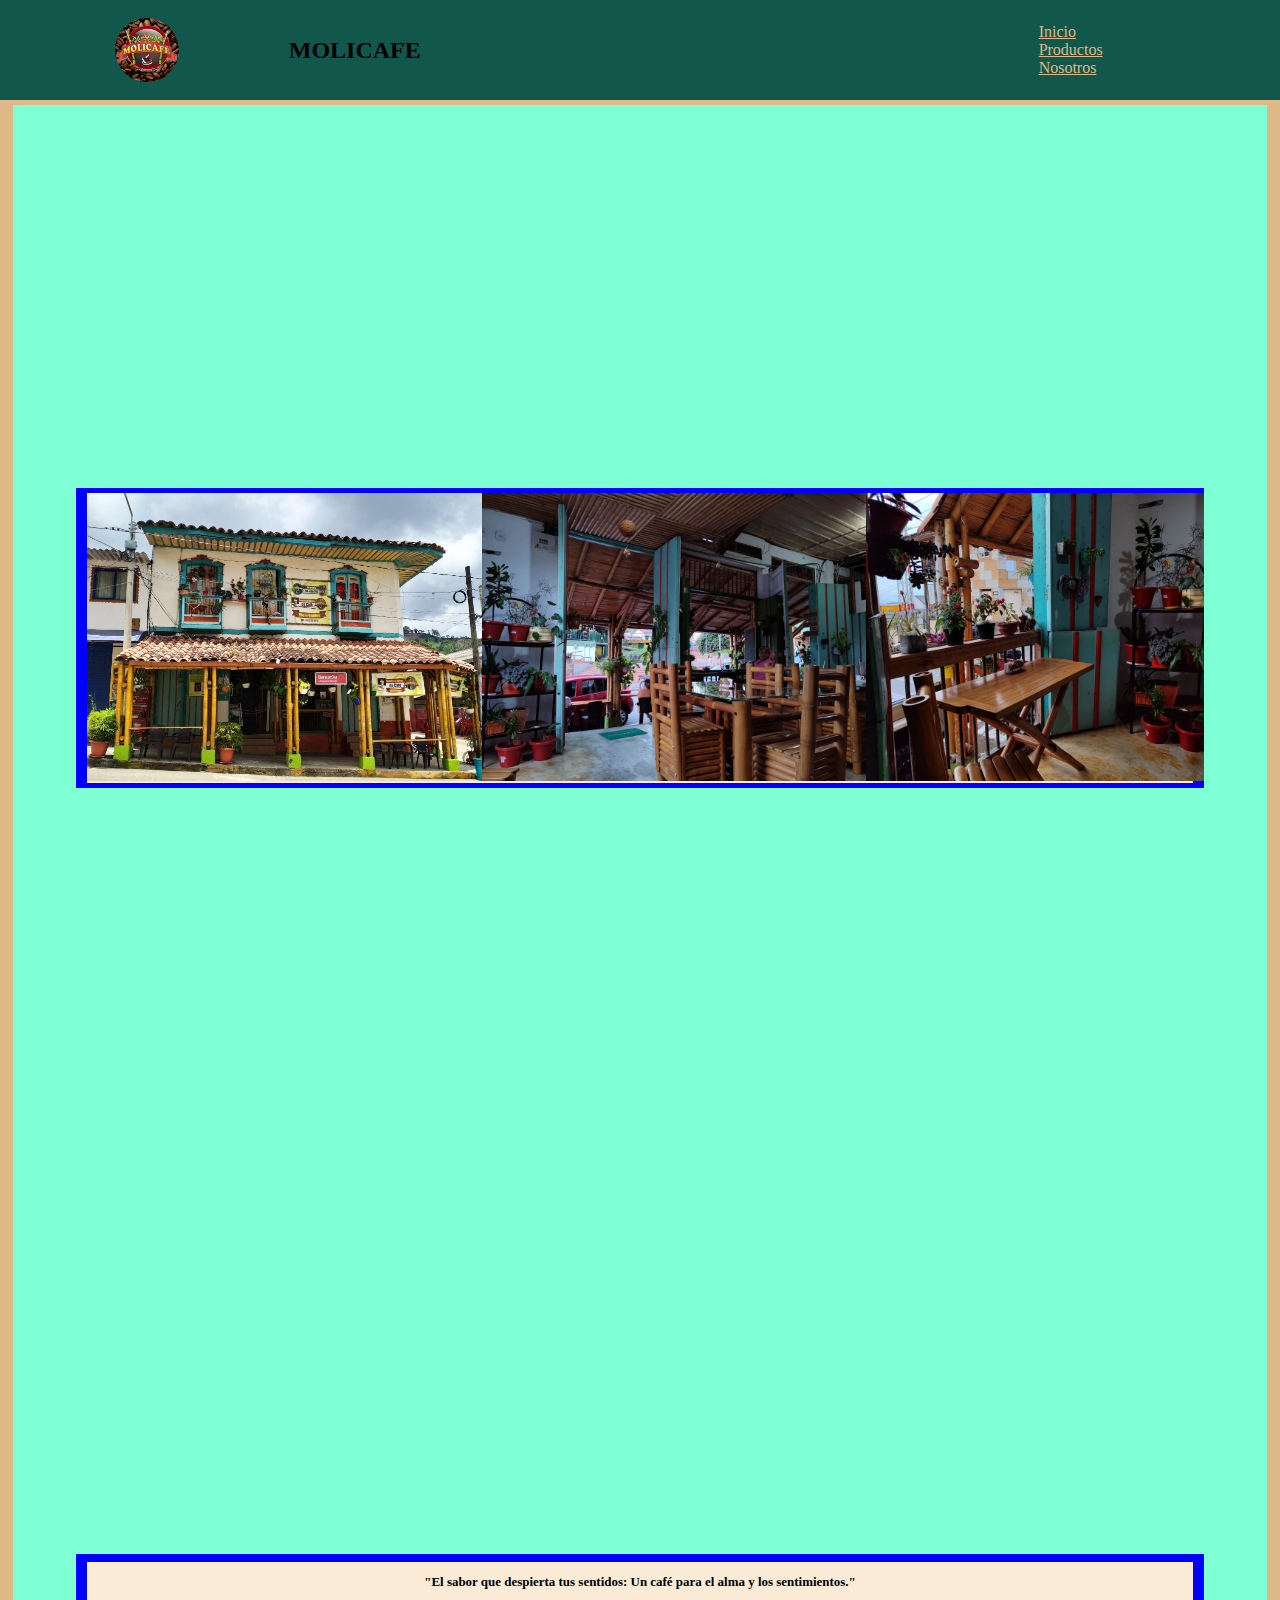
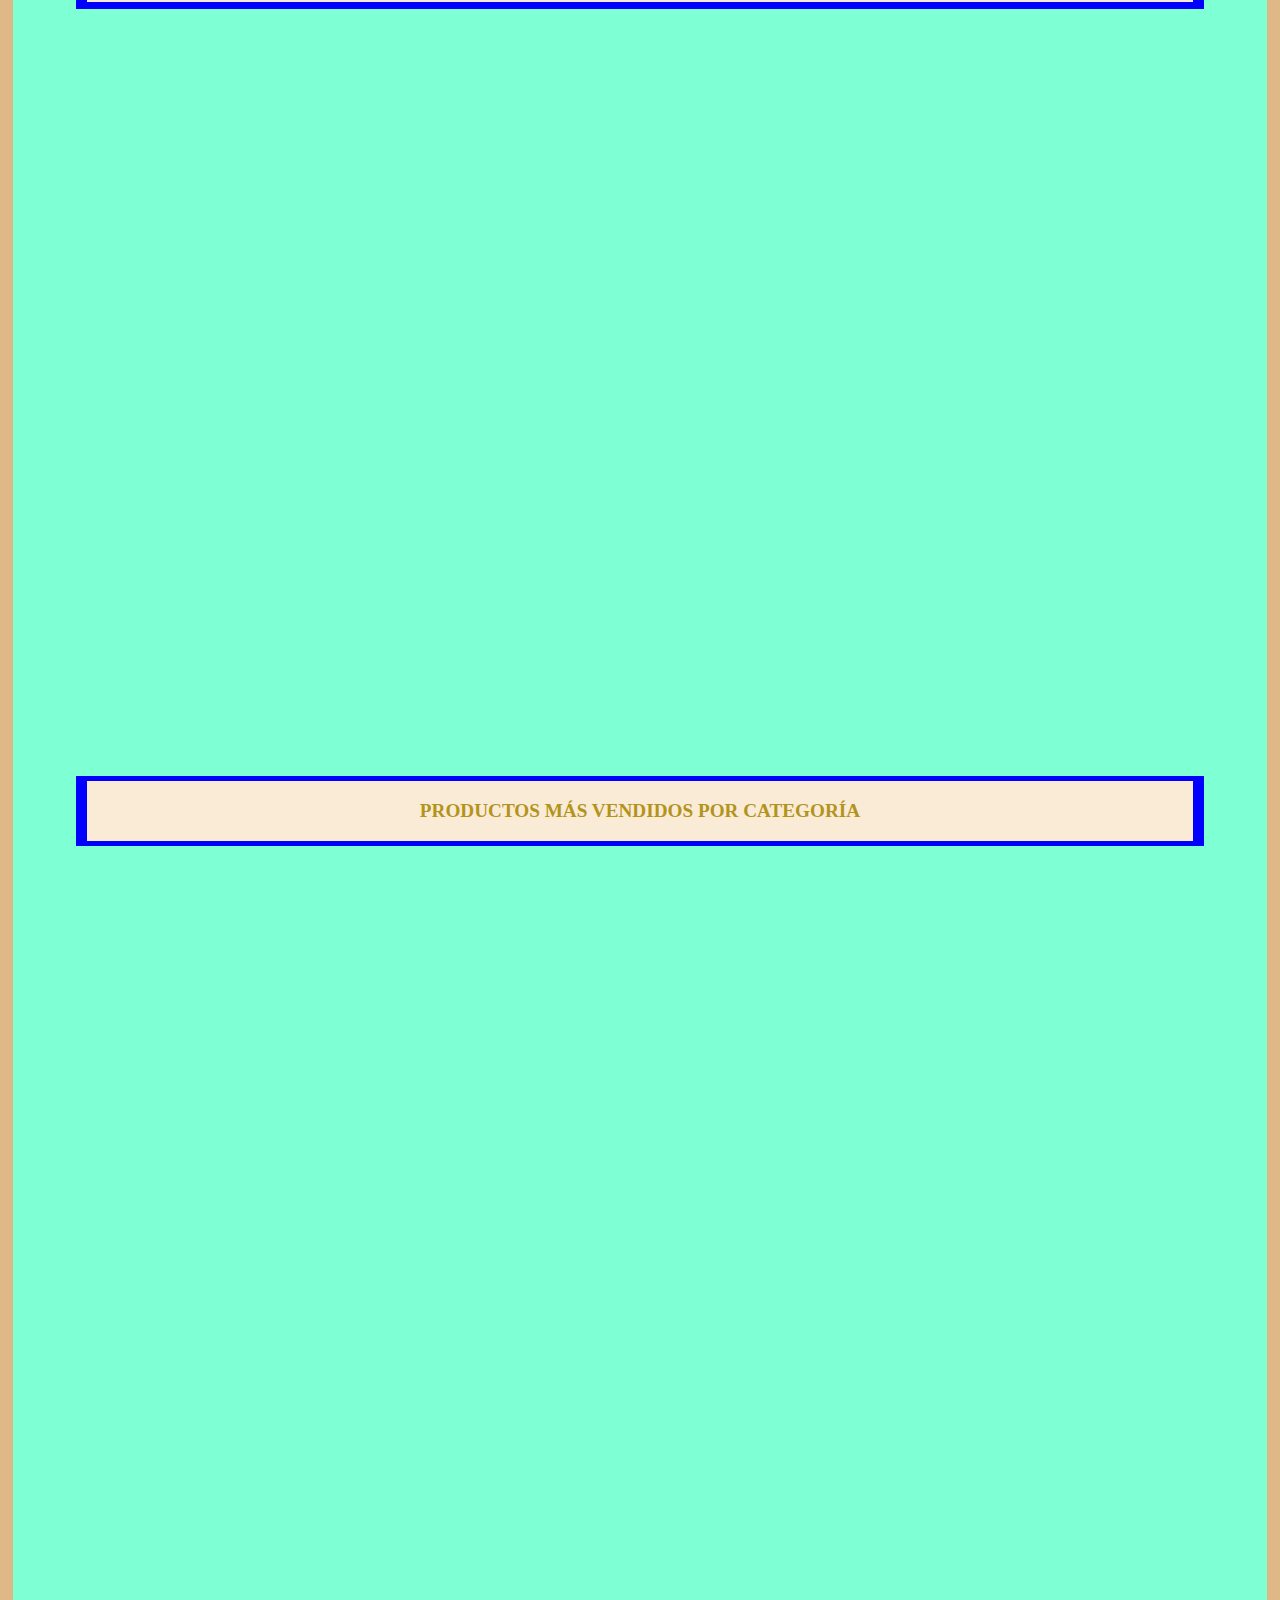
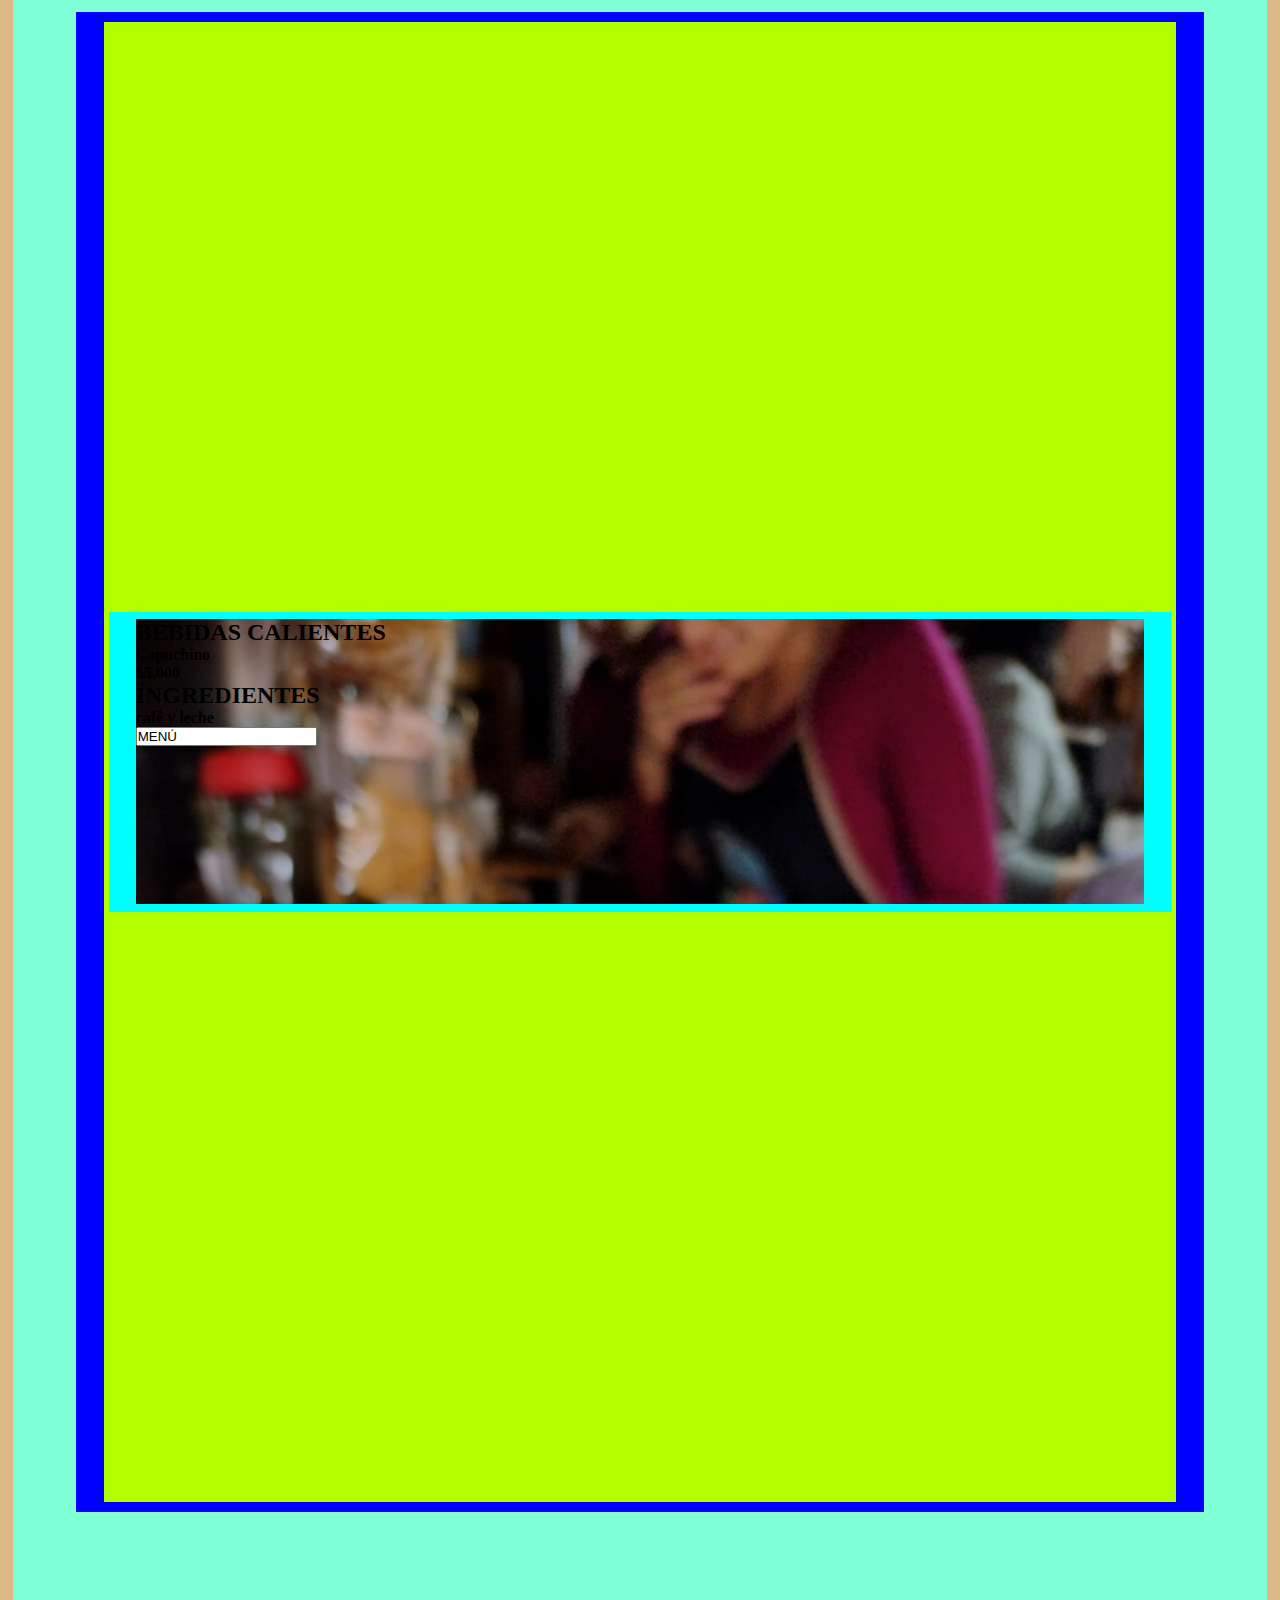
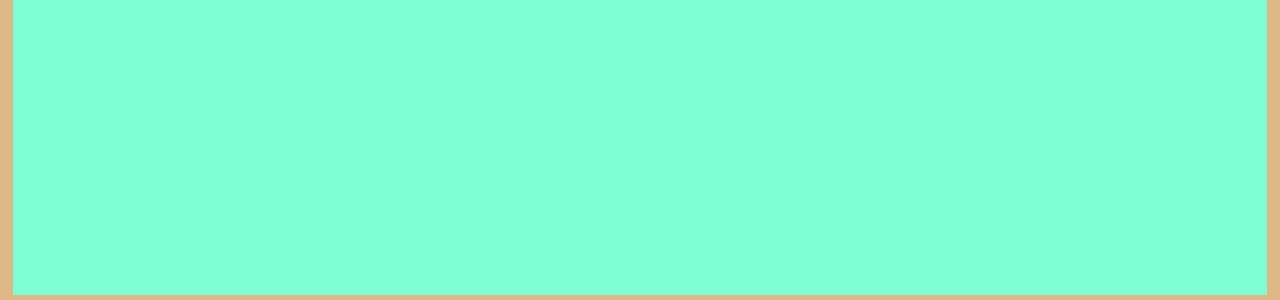
==== index.html @ 04b2ee31 "Estoy organizando las cards del body" ====
<!DOCTYPE html>
<html lang="en">
<head>
    <meta charset="UTF-8">
    <meta name="viewport" content="width=device-width, initial-scale=1.0">
    <title>MOLICAFE</title>
    <link rel="icon" href="Assents/img/imagen0.jpg">
    <link rel="stylesheet" href="Styles/index.css">
</head>
<body>
    <header>
        <main class="containerHeader">
            <div class="subcontainerHeader">
                <div class="containerLogoHeader">
                    <img src="Assents/img/logo.jpg" alt="Logo Molicafe" class="imgHeader">
                </div>
                <div class="containerTittleHeader">
                    <h1 class="tittleHeader">MOLICAFE</h1>
                </div>
                <div class="containerMenuHeader">
                    <nav>
                        <ul>
                            <li class="containerLink"><a href="index.html">Inicio</a></li>
                            <li class="containerLink"><a href="productos.html">Productos</a></li>
                            <li class="containerLink"><a href="nosotros.html">Nosotros</a></li>
                        </ul>
                    </nav>
                </div>
            </div>
        </main>
    </header>
    <main class="containerBody">
        <section class="subcontainerBody">
            <div class="containerSliderBody">
                <div class="containerImgSlider">
                        <img src="Assents/img/slider1.jpeg" alt="Imagenes Del Lugar" class="imgSliderBody">
                        <img src="Assents/img/slider2.jpeg" alt="Imagenes Del Lugar" class="imgSliderBody">
                        <img src="Assents/img/slider3.jpeg" alt="Imagenes Del Lugar" class="imgSliderBody">
                        <img src="Assents/img/slider4.jpeg" alt="Imagenes Del Lugar" class="imgSliderBody">
                  </div> 
            </div>
            <div class="containerLemaBody">
                <div class="subcontainerLemaBody">
                    <h3 class="lemaBody">"El sabor que despierta tus sentidos: Un café para el alma y los sentimientos."</h3>
                </div> 
            </div>
            <div class="containerTittleBody">
                <div class="subcontainerTittleBody">
                    <h2 class="tittleBody">PRODUCTOS MÁS VENDIDOS POR CATEGORÍA</h2>
                </div> 
            </div>
            <div class="containerCardsBody">
                <div class="subcontainerCardBody">
                    <div class="containercard">
                        <div class="subcontainerCard">
                            <div class="cardFrontBody">
                                <div class="containerTittleCard">
                                    <div class="subcontainerTittleCardFront">
                                        <h2 class="tittleCard">BEBIDAS CALIENTES</h2>
                                    </div>
                                    <div class="subcontainerNameCardFront">
                                        <h4 class="nameCard">Capuchino</h4>
                                    </div>
                                    <div class="subcontainerCostCardFront">
                                        <h4 class="costCard">$5.000</h4>
                                    </div>
                                </div>
                            </div>
                            <div class="cardBackBody">
                                <div class="subcontainerTittleCardBack">
                                    <h2 class="tittleCard">INGREDIENTES</h2>
                                </div>
                                <div class="subcontainerNameCardBack">
                                    <h4 class="nameCard">café y leche</h4>
                                </div>
                                <div class="subcontainerCostCardBack">
                                    <a href="../views/productos.html#bc" ><input type="butto" value="MENÚ"></a>
                                </div>
                            </div>
                        </div>
                        </div>

                    </div>   
                </div>
            </div>
        </section>
    </main>
</body>
</html>
---- Styles/index.css ----
*{
    padding: 0;
    margin: 0;
    box-sizing: border-box;
}
/*                          container           Header                */
.containerHeader{
    width: 100%;
    height: 100px;
    background-color: rgb(17, 87, 76);
    display: flex;
    justify-content: center;
    align-items: center;
}
.containerHeader > .subcontainerHeader{
    width: 98%;
    height: 80px;
    display: flex;
    justify-content: space-around;
    align-items: center;
}
.subcontainerHeader > .containerLogoHeader{
    width: 20%;
    height: 4.5rem;
    display: flex;
    justify-content: center;
    align-items: center;
    
}
.containerLogoHeader > .imgHeader{
    width: 4rem;
    height: 4rem;
    border-radius: 50px;
}
.subcontainerHeader > .containerTittleHeader{
    width: 46%;
    height: 4.5rem;
    display: flex;
    align-items: center;
}
.containerTittleHeader > .tittleHeader{
    font-size: 1.5rem;
}
.subcontainerHeader > .containerMenuHeader{
    width: 30%;
    height: 4.5rem;
    display: flex;
    justify-content: center;
    align-items: center;
}
.containerLink{
    list-style: none;
}
.containerLink > a{
    color: burlywood;
}

/*                                     Container Body                   */
.containerBody{
    width: 100%;
    height: 5000px;
    background-color: burlywood;
    display: flex;
    justify-content: center;
    align-items: center;
}
.subcontainerBody{
    width: 98%;
    height: 4990px;
    background-color: aquamarine;
    display: flex;
    justify-content: space-around;
    align-items: center;
    flex-direction: column;
}
/*                             Container Slider Body                   */
.subcontainerBody > .containerSliderBody{
    width: 90%;
    height: 300px;
    background-color: blue;
    display: flex;
    justify-content: center;
    align-items: center;
    position: relative;
    overflow: hidden;
}
.containerSliderBody > .containerImgSlider{
    width: 98%;
    height: 290px;
    background-color: antiquewhite;
    display: flex;
    animation: cambio 16s infinite;
}
.containerImgSlider > .imgSliderBody{
    width: 24.7rem;
    height: 18rem;
}
@keyframes cambio
{
    0%{margin-left: 0;}
    20%{margin-left: 0;}

    25%{margin-left: -230%;} /*distancia para que aparezca la otra img*/
    45%{margin-left: -230%;} /*distancia para la muestre toda la img*/

    50%{margin-left: -460%;}
    70%{margin-left: -460%;}

    75%{margin-left: -680%;}
    100%{margin-left: -680%;}
}
/*                                     Container Lema Body                   */
.subcontainerBody > .containerLemaBody{
    width: 90%;
    height: 55px;
    background-color: blue;
    display: flex;
    justify-content: center;
    align-items: center;
}
.containerLemaBody > .subcontainerLemaBody{
    width: 98%;
    height: 40px;
    background-color: antiquewhite;
    display: flex;
    justify-content: center;
    align-items: center;
}
.subcontainerLemaBody > .lemaBody{
    font-family: castellar;
    font-size: 0.81rem;
    text-align: center;
}
/*                           Container Tittle Products Body                   */
.subcontainerBody > .containerTittleBody{
    width: 90%;
    height: 70px;
    background-color: blue;
    display: flex;
    justify-content: center;
    align-items: center;
}
.containerTittleBody > .subcontainerTittleBody{
    width: 98%;
    height: 60px;
    background-color: antiquewhite;
    display: flex;
    justify-content: center;
    align-items: center;
}
.subcontainerTittleBody > .tittleBody{
    font-family: castellar;
    font-size: 1.2rem;
    color: rgb(179, 148, 27);
    display: flex;
    align-items: center;
    justify-content: center;
    text-align: center;
}
/*                               Container cards Body                   */
.subcontainerBody > .containerCardsBody{
    width: 90%;
    height: 1500px;
    background-color: blue;
    display: flex;
    justify-content: center;
    align-items: center;
}
.containerCardsBody > .subcontainerCardBody{
    width: 95%;
    height: 1480px;
    background-color: rgb(179, 255, 0);
    display: flex;
    justify-content: center;
    align-items: center;
}
.subcontainerCardBody > .containercard{
    width: 99%;
    height: 300px;
    background-color: aqua;
    display: flex;
    justify-content: center;
    align-items: center;
}
.containercard > .subcontainerCard{
    width: 95%;
    height: 285px;
    background-image: url(../Assents/img/cardbc4.jpeg);
    background-repeat: no-repeat;
    background-size: 100% ;
}
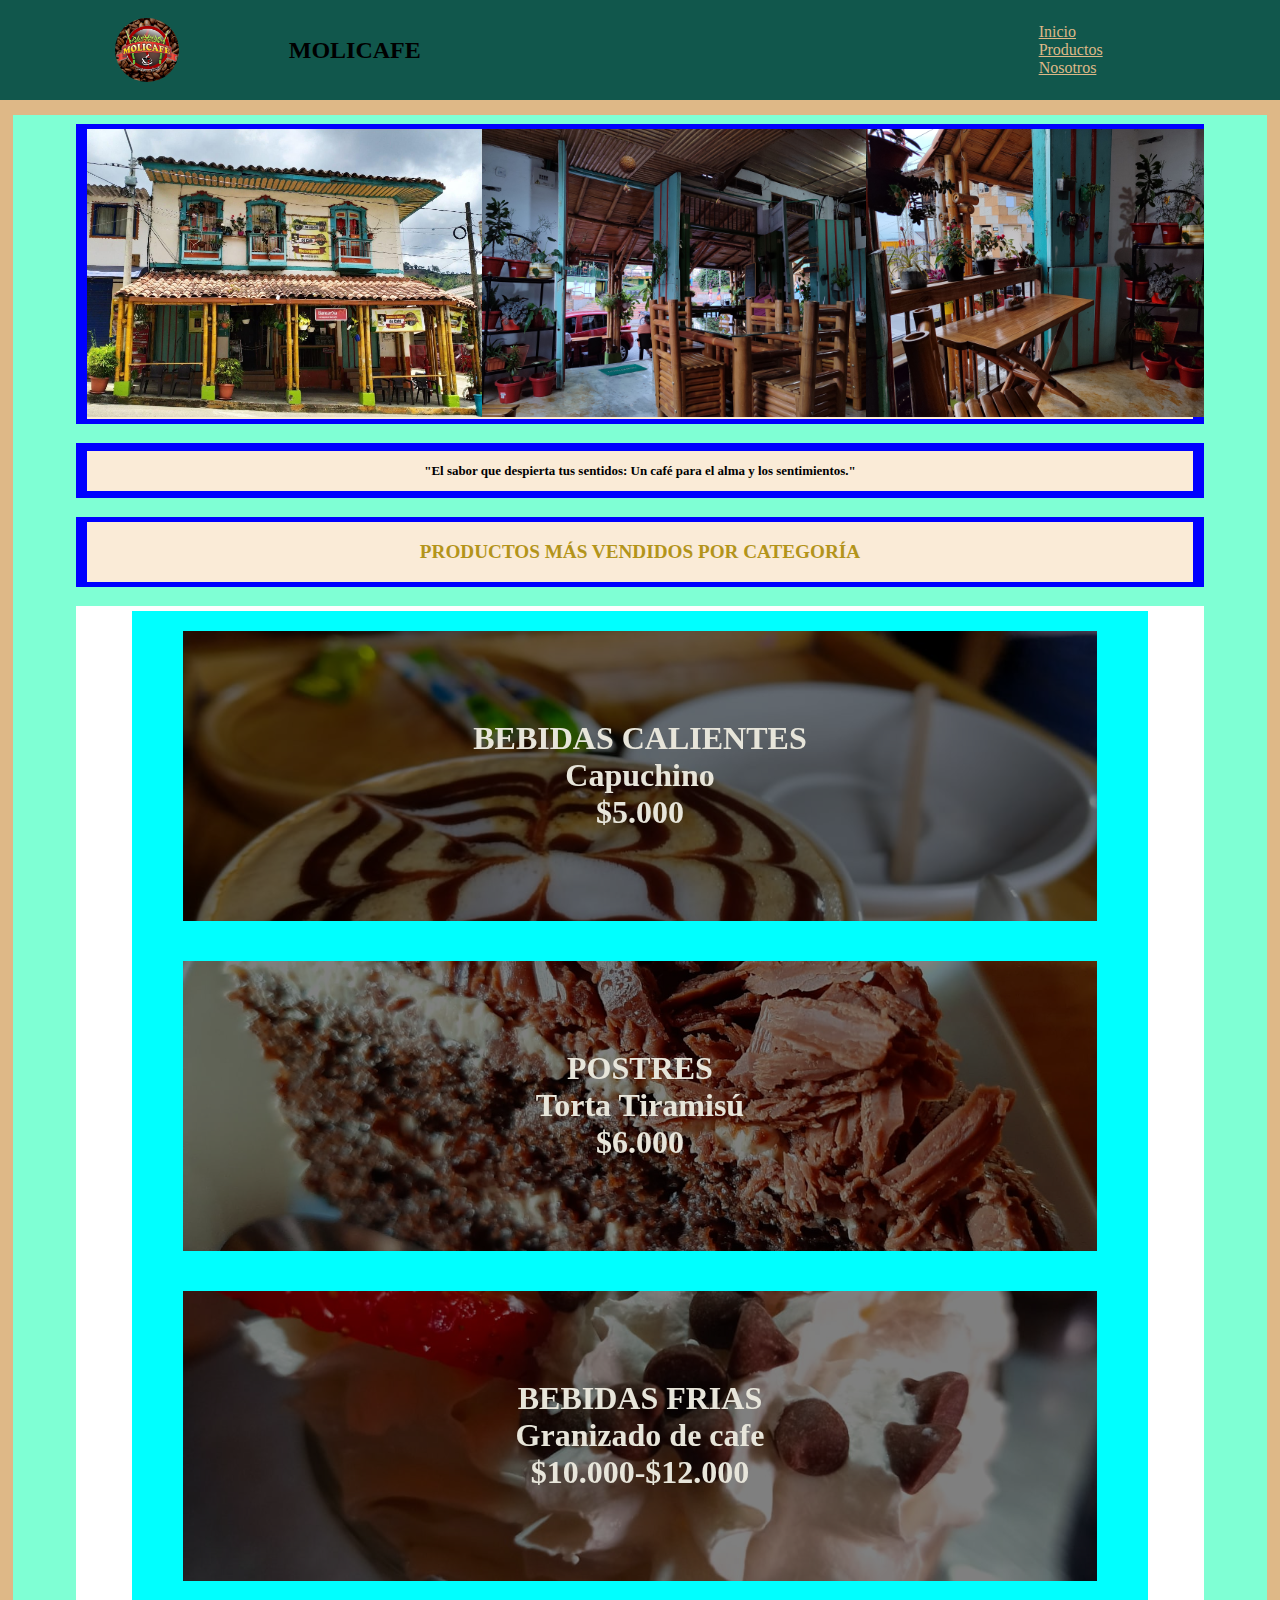
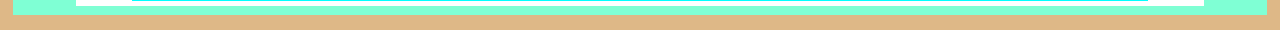
==== commit 82ed8112: "Organize el body" ====
--- a/index.html
+++ b/index.html
@@ -49,38 +49,58 @@
                     <h2 class="tittleBody">PRODUCTOS MÁS VENDIDOS POR CATEGORÍA</h2>
                 </div> 
             </div>
-            <div class="containerCardsBody">
-                <div class="subcontainerCardBody">
-                    <div class="containercard">
-                        <div class="subcontainerCard">
-                            <div class="cardFrontBody">
-                                <div class="containerTittleCard">
-                                    <div class="subcontainerTittleCardFront">
-                                        <h2 class="tittleCard">BEBIDAS CALIENTES</h2>
-                                    </div>
-                                    <div class="subcontainerNameCardFront">
-                                        <h4 class="nameCard">Capuchino</h4>
-                                    </div>
-                                    <div class="subcontainerCostCardFront">
-                                        <h4 class="costCard">$5.000</h4>
-                                    </div>
-                                </div>
-                            </div>
-                            <div class="cardBackBody">
-                                <div class="subcontainerTittleCardBack">
-                                    <h2 class="tittleCard">INGREDIENTES</h2>
-                                </div>
-                                <div class="subcontainerNameCardBack">
-                                    <h4 class="nameCard">café y leche</h4>
-                                </div>
-                                <div class="subcontainerCostCardBack">
-                                    <a href="../views/productos.html#bc" ><input type="butto" value="MENÚ"></a>
-                                </div>
+            <div class="card-content-index">
+                <div class="card-flip-index">
+                    <div class="card-index">
+                        <div class="card-delantera-index" style="background-image: url(Assents/img/cardbc4.jpeg);">
+                            <div class="bg-index"></div>
+                            <div class="contenido-card-delantera-index">
+                                <h1>BEBIDAS CALIENTES <br>Capuchino   <br> $5.000   </h1>
                             </div>
                         </div>
+                        <div class="card-atras-index">
+                            <div class="contenido-card-atras-index">
+                                <h1>INGREDIENTES</h1>
+                                <p>Café <br>  Leche  </p>
+                                <a href="../views/productos.html#bc" ><input type="butto" value="MENÚ"></a>
+                            </div>
                         </div>
-
-                    </div>   
+                    </div>
+                </div>
+                <div class="card-flip-index">
+                    <div class="card-index">
+                        <div class="card-delantera-index" style="background-image: url(Assents/img/cardpost3.jpeg);">
+                            <div class="bg-index"></div>
+                            <div class="contenido-card-delantera-index">
+                                <h1>POSTRES <br>Torta Tiramisú  <br> $6.000   </h1>
+                            </div>
+                        </div>
+                        <div class="card-atras-index">
+                            <div class="contenido-card-atras-index">
+                                <h1>INGREDIENTES</h1>
+                                <p> Café<br> Relleno de queso crema<br> Capa de chocolate</p>
+                                <a href="../views/productos.html#bc" ><input type="butto" value="MENÚ"></a>
+                            </div>
+                        </div>
+                    </div>
+                </div>
+                <div class="card-flip-index">
+                    <div class="card-index">
+                        <div class="card-delantera-index" style="background-image: url(Assents/img/cardbf1.jpeg);">
+                            <div class="bg-index"></div>
+                            <div class="contenido-card-delantera-index">
+                                <h1>BEBIDAS FRIAS <br> Granizado de cafe <br> $10.000-$12.000 </h1>
+                            </div>
+                        </div>
+                        <div class="card-atras-index">
+                            <div class="contenido-card-atras-index">
+                                <h1>INGREDIENTES</h1>
+                                <p>Fresitas<br>Chantilly<br>Salsa de chocolate<br>
+                                    Chips de chocolate<br>Granizado de cafe </p>
+                                <a href="../views/productos.html#bc" ><input type="butto" value="MENÚ"></a>
+                            </div>
+                        </div>
+                    </div>
                 </div>
             </div>
         </section>
--- a/Styles/index.css
+++ b/Styles/index.css
@@ -58,7 +58,7 @@
 /*                                     Container Body                   */
 .containerBody{
     width: 100%;
-    height: 5000px;
+    height: 1530px;
     background-color: burlywood;
     display: flex;
     justify-content: center;
@@ -66,7 +66,7 @@
 }
 .subcontainerBody{
     width: 98%;
-    height: 4990px;
+    height: 1500px;
     background-color: aquamarine;
     display: flex;
     justify-content: space-around;
@@ -158,34 +158,99 @@
     text-align: center;
 }
 /*                               Container cards Body                   */
-.subcontainerBody > .containerCardsBody{
-    width: 90%;
-    height: 1500px;
-    background-color: blue;
-    display: flex;
-    justify-content: center;
-    align-items: center;
-}
-.containerCardsBody > .subcontainerCardBody{
-    width: 95%;
-    height: 1480px;
-    background-color: rgb(179, 255, 0);
-    display: flex;
-    justify-content: center;
-    align-items: center;
-}
-.subcontainerCardBody > .containercard{
-    width: 99%;
-    height: 300px;
+.subcontainerBody > .card-content-index{
+    width: 90%; /*este es para aplicar el ancho maximo del contenedor */
+    height: 1000px;
+    background: rgb(255, 255, 255);;/* este es para asignar un color de fondo */ 
+    display: flex; /*este es para que los contenedores se organicen de forma horizontal */
+    justify-content: center; /* este es para centrar de forma vertical */
+    align-items: center; /* este es para que se centre de forma horizontal */
+    flex-direction: column;
+}
+.card-content-index > .card-flip-index {
+    width: 90%;
+    height: 330px;
     background-color: aqua;
     display: flex;
     justify-content: center;
     align-items: center;
-}
-.containercard > .subcontainerCard{
-    width: 95%;
-    height: 285px;
-    background-image: url(../Assents/img/cardbc4.jpeg);
-    background-repeat: no-repeat;
-    background-size: 100% ;
-}
+    flex-direction: column;
+
+}
+
+.card-flip-index:hover .card-index {
+       transform: rotateY(180deg); /*Este funciona para saber cuantos gardos giran las card*/
+    
+}
+
+.card-flip-index > .card-index{
+    width: 90%;
+    height: 290px;
+    position: relative;
+    transform-style: preserve-3d; /* este es para dar efecto 3d a las card*/
+    transition: 600ms; /*este es para el tiempo de giro de las card*/   
+}
+.card-index > .card-delantera-index,
+.card-atras-index {
+    width: 100%;
+    height: 100%;
+    position: absolute;
+    backface-visibility: hidden; /*este es para mantener la cara de atras oculta sin dañar la de adelante */
+    transform-style: preserve-3d; /* este es para que se pege la card delantera con la atrasera y se vea un espacio entere ellas*/
+  
+}
+.card-index >.card-delantera-index {
+    background-size: cover;
+    background-position: center;
+
+}
+.card-index > .card-atras-index {
+    transform: rotateY(180deg);
+    background-color:burlywood;;
+    
+}
+.card-delantera-index > .contenido-card-delantera-index {
+    width: 100%;
+    height: 100%;
+    text-align: center;
+    padding: 40px;
+    display: flex;
+    justify-content: center;
+    align-items: center;
+    color: rgb(231, 229, 218);
+    transform: translateZ(65px);/*este es para que no le afecte la edicion de la imagen a loa letra */
+}
+.card-atras-index > .contenido-card-atras-index {
+    padding: 20px;
+    text-align: center;
+    transform: translateZ(65px);
+}
+
+.contenido-card-atras-index p {
+    margin-top: 30px;
+    font-size: 20px;
+}
+
+.contenido-card-atras-index input {
+    padding: 10px 15px;
+    margin-top: 10px;
+    text-align: center;
+    font-size: 15px;
+    cursor: pointer;
+    border: none;
+    color: black;
+    background: greenyellow;
+    box-shadow: 1px 1px 20px -10px black;
+    border-radius: 10px;
+
+
+}
+
+.bg-index {
+    width: 100%;
+    height: 100%;
+    position: absolute;
+    top: 0;
+    left: 0;
+    background: rgba(0, 0, 0, 0.5);
+}
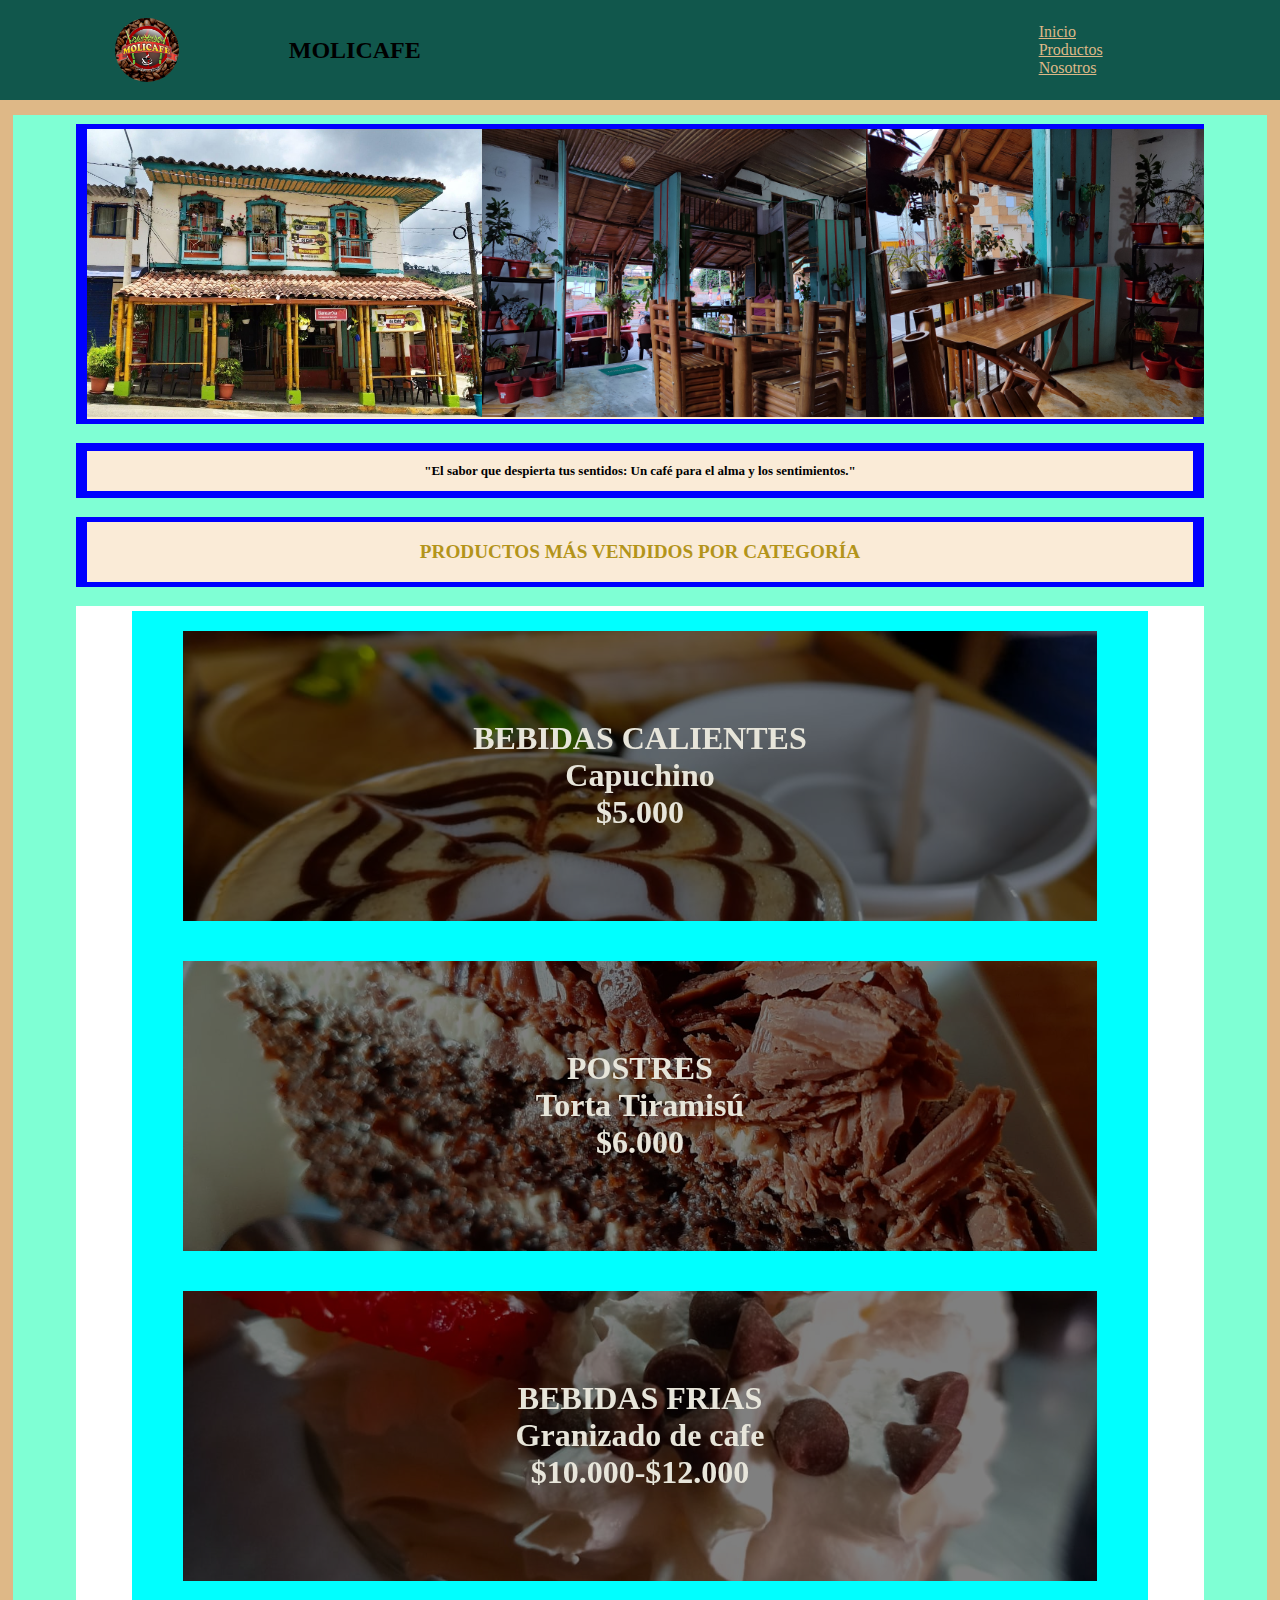
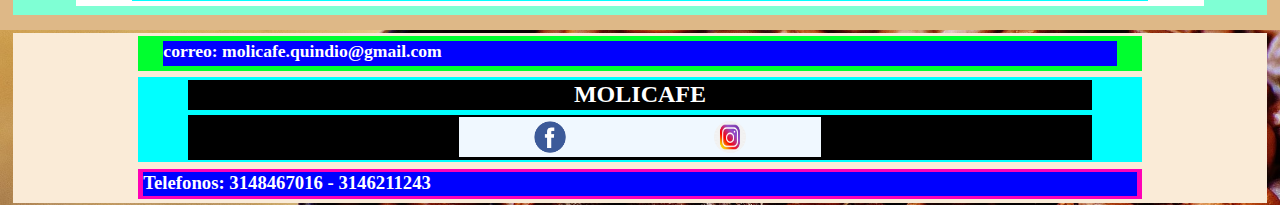
==== commit e934cb05: "Organize el container del Footer" ====
--- a/index.html
+++ b/index.html
@@ -105,5 +105,32 @@
             </div>
         </section>
     </main>
+    <footer class="containerFooter">
+        <div class="subcontainerFooter">
+            <div class="containerMail">
+              <div class="subcontainerMail">
+                <h3 class="mailFooter">correo: molicafe.quindio@gmail.com</h3>
+              </div>
+            </div>
+            <div class="containerTittleAndIcons">
+                <div class="containerTittleFooter">
+                    <h1 class="tittleFooter">MOLICAFE</h1>
+                </div>
+                <div class="containerIcons">
+                    <div class="subcontainerIcons">
+                        <img src="Assents/img/facebook.png" alt="Logo Facebook" class="iconFooter">
+                    </div>
+                    <div class="subcontainerIcons">
+                        <img src="Assents/img/instagram.png" alt="Logo Instagram" class="iconFooter">
+                    </div>
+                </div>
+            </div>
+            <div class="containerPhoneNumber">
+                <div class="subcontainerPhoneNumber">
+                    <h3 class="PhoneNumbers">Telefonos: 3148467016 - 3146211243</h3>
+                </div>
+            </div>
+        </div>
+    </footer>
 </body>
 </html>--- a/Styles/index.css
+++ b/Styles/index.css
@@ -254,3 +254,99 @@
     left: 0;
     background: rgba(0, 0, 0, 0.5);
 }
+/*                         Container Footer                          */
+.containerFooter{
+    width: 100%;
+    height: 175px;
+    background-image: url(../Assents/img/logofooter4.jpg);
+    position: absolute;
+    background-size: cover;
+    background-position: center;
+    display: flex;
+    justify-content: center;
+    align-items: center;
+}
+.containerFooter > .subcontainerFooter{
+    width: 98%;
+    height: 170px;
+    background-color: antiquewhite;
+    display: flex;
+    justify-content: space-around;
+    align-items: center;
+    flex-direction: column;
+}
+.subcontainerFooter > .containerMail{
+    width: 80%;
+    height: 35px;
+    background-color: rgb(0, 255, 47);
+    display: flex;
+    justify-content: center;
+    align-items: center;
+}
+.containerMail > .subcontainerMail{
+    width: 95%;
+    height: 25px;
+    background-color: blue;
+}
+.subcontainerMail > .mailFooter{
+    color: white;
+    font-size: 1.1rem;
+}
+.subcontainerFooter > .containerTittleAndIcons{
+    width: 80%;
+    height: 85px;
+    background-color: aqua;
+    display: flex;
+    justify-content: space-around;
+    align-items: center;
+    flex-direction: column;
+}
+.containerTittleAndIcons > .containerTittleFooter{
+    width: 90%;
+    height: 30px;
+    background-color: black;
+    display: flex;
+    justify-content: center;
+    align-items: center;
+}
+.containerTittleFooter > .tittleFooter{
+    color: white;
+    font-size: 1.5rem;
+}
+.containerTittleAndIcons > .containerIcons{
+    width: 90%;
+    height: 45px;
+    background-color: black;
+    display: flex;
+    justify-content: center;
+    align-items: center;
+}
+.containerIcons > .subcontainerIcons{
+    width: 20%;
+    height: 40px;
+    background-color: aliceblue;
+    display: flex;
+    justify-content: space-around;
+    align-items: center;
+}
+.subcontainerIcons > .iconFooter{
+    width: 2rem;
+    height: 2rem;
+    border-radius: 50rem;
+}
+.subcontainerFooter > .containerPhoneNumber{
+    width: 80%;
+    height: 30px;
+    background-color: rgb(255, 0, 183);
+    display: flex;
+    justify-content: center;
+    align-items: center;
+}
+.containerPhoneNumber > .subcontainerPhoneNumber{
+    width: 99%;
+    height: 24px;
+    background-color: blue;
+}
+.subcontainerPhoneNumber > .PhoneNumbers{
+    color: white;
+}
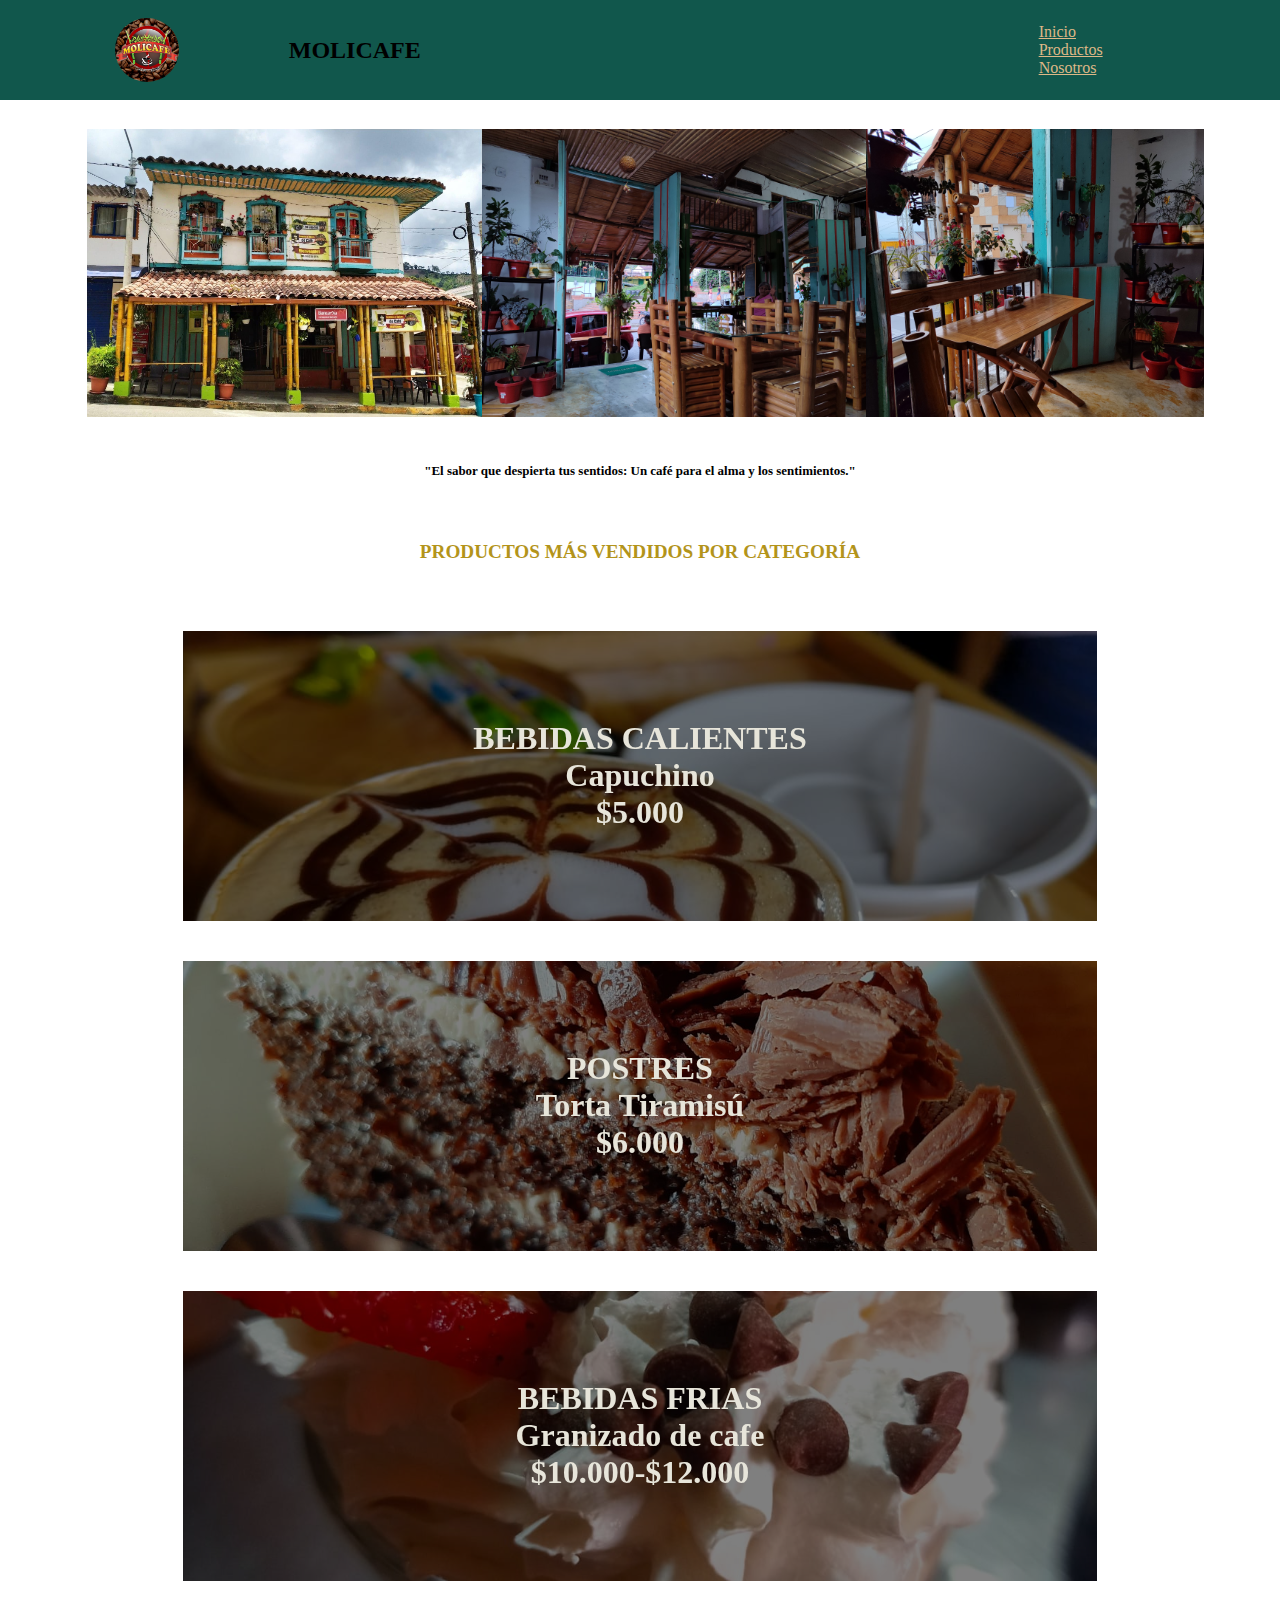
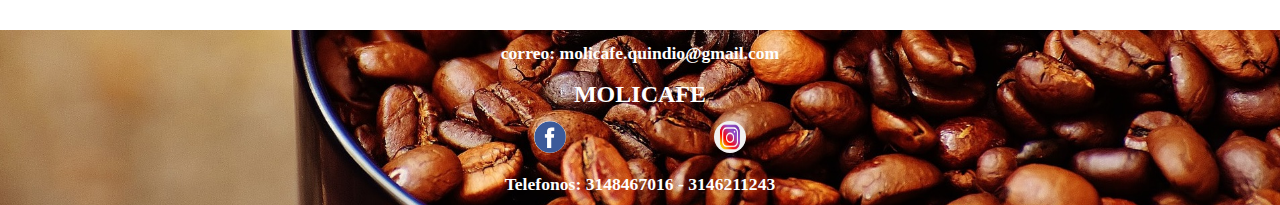
==== commit 9ad75895: "Quite los colores de los container" ====
--- a/index.html
+++ b/index.html
@@ -6,6 +6,7 @@
     <title>MOLICAFE</title>
     <link rel="icon" href="Assents/img/imagen0.jpg">
     <link rel="stylesheet" href="Styles/index.css">
+    <link rel="stylesheet" href="Styles/HeaderFooter.css">
 </head>
 <body>
     <header>
--- a/Styles/index.css
+++ b/Styles/index.css
@@ -3,63 +3,10 @@
     margin: 0;
     box-sizing: border-box;
 }
-/*                          container           Header                */
-.containerHeader{
-    width: 100%;
-    height: 100px;
-    background-color: rgb(17, 87, 76);
-    display: flex;
-    justify-content: center;
-    align-items: center;
-}
-.containerHeader > .subcontainerHeader{
-    width: 98%;
-    height: 80px;
-    display: flex;
-    justify-content: space-around;
-    align-items: center;
-}
-.subcontainerHeader > .containerLogoHeader{
-    width: 20%;
-    height: 4.5rem;
-    display: flex;
-    justify-content: center;
-    align-items: center;
-    
-}
-.containerLogoHeader > .imgHeader{
-    width: 4rem;
-    height: 4rem;
-    border-radius: 50px;
-}
-.subcontainerHeader > .containerTittleHeader{
-    width: 46%;
-    height: 4.5rem;
-    display: flex;
-    align-items: center;
-}
-.containerTittleHeader > .tittleHeader{
-    font-size: 1.5rem;
-}
-.subcontainerHeader > .containerMenuHeader{
-    width: 30%;
-    height: 4.5rem;
-    display: flex;
-    justify-content: center;
-    align-items: center;
-}
-.containerLink{
-    list-style: none;
-}
-.containerLink > a{
-    color: burlywood;
-}
-
 /*                                     Container Body                   */
 .containerBody{
     width: 100%;
     height: 1530px;
-    background-color: burlywood;
     display: flex;
     justify-content: center;
     align-items: center;
@@ -67,7 +14,6 @@
 .subcontainerBody{
     width: 98%;
     height: 1500px;
-    background-color: aquamarine;
     display: flex;
     justify-content: space-around;
     align-items: center;
@@ -77,7 +23,6 @@
 .subcontainerBody > .containerSliderBody{
     width: 90%;
     height: 300px;
-    background-color: blue;
     display: flex;
     justify-content: center;
     align-items: center;
@@ -87,7 +32,6 @@
 .containerSliderBody > .containerImgSlider{
     width: 98%;
     height: 290px;
-    background-color: antiquewhite;
     display: flex;
     animation: cambio 16s infinite;
 }
@@ -113,7 +57,6 @@
 .subcontainerBody > .containerLemaBody{
     width: 90%;
     height: 55px;
-    background-color: blue;
     display: flex;
     justify-content: center;
     align-items: center;
@@ -121,7 +64,6 @@
 .containerLemaBody > .subcontainerLemaBody{
     width: 98%;
     height: 40px;
-    background-color: antiquewhite;
     display: flex;
     justify-content: center;
     align-items: center;
@@ -135,7 +77,6 @@
 .subcontainerBody > .containerTittleBody{
     width: 90%;
     height: 70px;
-    background-color: blue;
     display: flex;
     justify-content: center;
     align-items: center;
@@ -143,7 +84,6 @@
 .containerTittleBody > .subcontainerTittleBody{
     width: 98%;
     height: 60px;
-    background-color: antiquewhite;
     display: flex;
     justify-content: center;
     align-items: center;
@@ -170,7 +110,6 @@
 .card-content-index > .card-flip-index {
     width: 90%;
     height: 330px;
-    background-color: aqua;
     display: flex;
     justify-content: center;
     align-items: center;
@@ -242,10 +181,7 @@
     background: greenyellow;
     box-shadow: 1px 1px 20px -10px black;
     border-radius: 10px;
-
-
 }
-
 .bg-index {
     width: 100%;
     height: 100%;
@@ -254,99 +190,3 @@
     left: 0;
     background: rgba(0, 0, 0, 0.5);
 }
-/*                         Container Footer                          */
-.containerFooter{
-    width: 100%;
-    height: 175px;
-    background-image: url(../Assents/img/logofooter4.jpg);
-    position: absolute;
-    background-size: cover;
-    background-position: center;
-    display: flex;
-    justify-content: center;
-    align-items: center;
-}
-.containerFooter > .subcontainerFooter{
-    width: 98%;
-    height: 170px;
-    background-color: antiquewhite;
-    display: flex;
-    justify-content: space-around;
-    align-items: center;
-    flex-direction: column;
-}
-.subcontainerFooter > .containerMail{
-    width: 80%;
-    height: 35px;
-    background-color: rgb(0, 255, 47);
-    display: flex;
-    justify-content: center;
-    align-items: center;
-}
-.containerMail > .subcontainerMail{
-    width: 95%;
-    height: 25px;
-    background-color: blue;
-}
-.subcontainerMail > .mailFooter{
-    color: white;
-    font-size: 1.1rem;
-}
-.subcontainerFooter > .containerTittleAndIcons{
-    width: 80%;
-    height: 85px;
-    background-color: aqua;
-    display: flex;
-    justify-content: space-around;
-    align-items: center;
-    flex-direction: column;
-}
-.containerTittleAndIcons > .containerTittleFooter{
-    width: 90%;
-    height: 30px;
-    background-color: black;
-    display: flex;
-    justify-content: center;
-    align-items: center;
-}
-.containerTittleFooter > .tittleFooter{
-    color: white;
-    font-size: 1.5rem;
-}
-.containerTittleAndIcons > .containerIcons{
-    width: 90%;
-    height: 45px;
-    background-color: black;
-    display: flex;
-    justify-content: center;
-    align-items: center;
-}
-.containerIcons > .subcontainerIcons{
-    width: 20%;
-    height: 40px;
-    background-color: aliceblue;
-    display: flex;
-    justify-content: space-around;
-    align-items: center;
-}
-.subcontainerIcons > .iconFooter{
-    width: 2rem;
-    height: 2rem;
-    border-radius: 50rem;
-}
-.subcontainerFooter > .containerPhoneNumber{
-    width: 80%;
-    height: 30px;
-    background-color: rgb(255, 0, 183);
-    display: flex;
-    justify-content: center;
-    align-items: center;
-}
-.containerPhoneNumber > .subcontainerPhoneNumber{
-    width: 99%;
-    height: 24px;
-    background-color: blue;
-}
-.subcontainerPhoneNumber > .PhoneNumbers{
-    color: white;
-}
--- a/Styles/HeaderFooter.css
+++ b/Styles/HeaderFooter.css
@@ -0,0 +1,150 @@
+*{
+    padding: 0;
+    margin: 0;
+    box-sizing: border-box;
+}
+/*                          container           Header                */
+.containerHeader{
+    width: 100%;
+    height: 100px;
+    background-color: rgb(17, 87, 76);
+    display: flex;
+    justify-content: center;
+    align-items: center;
+}
+.containerHeader > .subcontainerHeader{
+    width: 98%;
+    height: 80px;
+    display: flex;
+    justify-content: space-around;
+    align-items: center;
+}
+.subcontainerHeader > .containerLogoHeader{
+    width: 20%;
+    height: 4.5rem;
+    display: flex;
+    justify-content: center;
+    align-items: center;
+    
+}
+.containerLogoHeader > .imgHeader{
+    width: 4rem;
+    height: 4rem;
+    border-radius: 50px;
+}
+.subcontainerHeader > .containerTittleHeader{
+    width: 46%;
+    height: 4.5rem;
+    display: flex;
+    align-items: center;
+}
+.containerTittleHeader > .tittleHeader{
+    font-size: 1.5rem;
+}
+.subcontainerHeader > .containerMenuHeader{
+    width: 30%;
+    height: 4.5rem;
+    display: flex;
+    justify-content: center;
+    align-items: center;
+}
+.containerLink{
+    list-style: none;
+}
+.containerLink > a{
+    color: burlywood;
+}
+/*                         Container Footer                          */
+.containerFooter{
+    width: 100%;
+    height: 175px;
+    background-image: url(../Assents/img/fotter.jpg);
+    position: absolute;
+    background-size: cover;
+    background-position: center;
+    display: flex;
+    justify-content: center;
+    align-items: center;
+}
+.containerFooter > .subcontainerFooter{
+    width: 98%;
+    height: 170px;
+    display: flex;
+    justify-content: space-around;
+    align-items: center;
+    flex-direction: column;
+}
+.subcontainerFooter > .containerMail{
+    width: 80%;
+    height: 35px;
+    display: flex;
+    justify-content: center;
+    align-items: center;
+}
+.containerMail > .subcontainerMail{
+    width: 95%;
+    height: 25px;
+    display: flex;
+    justify-content: center;
+    align-items: center;
+}
+.subcontainerMail > .mailFooter{
+    color: white;
+    font-size: 1.1rem;
+}
+.subcontainerFooter > .containerTittleAndIcons{
+    width: 80%;
+    height: 85px;
+    display: flex;
+    justify-content: space-around;
+    align-items: center;
+    flex-direction: column;
+}
+.containerTittleAndIcons > .containerTittleFooter{
+    width: 90%;
+    height: 30px;
+    display: flex;
+    justify-content: center;
+    align-items: center;
+}
+.containerTittleFooter > .tittleFooter{
+    color: white;
+    font-size: 1.5rem;
+}
+.containerTittleAndIcons > .containerIcons{
+    width: 90%;
+    height: 45px;
+    display: flex;
+    justify-content: center;
+    align-items: center;
+}
+.containerIcons > .subcontainerIcons{
+    width: 20%;
+    height: 40px;
+    display: flex;
+    justify-content: space-around;
+    align-items: center;
+}
+.subcontainerIcons > .iconFooter{
+    width: 2rem;
+    height: 2rem;
+    border-radius: 50rem;
+}
+.subcontainerFooter > .containerPhoneNumber{
+    width: 80%;
+    height: 30px;
+    display: flex;
+    justify-content: center;
+    align-items: center;
+}
+.containerPhoneNumber > .subcontainerPhoneNumber{
+    width: 99%;
+    height: 24px;
+    display: flex;
+    justify-content: center;
+    align-items: center;
+}
+.subcontainerPhoneNumber > .PhoneNumbers{
+    color: white;
+    font-size: 1.1rem;
+}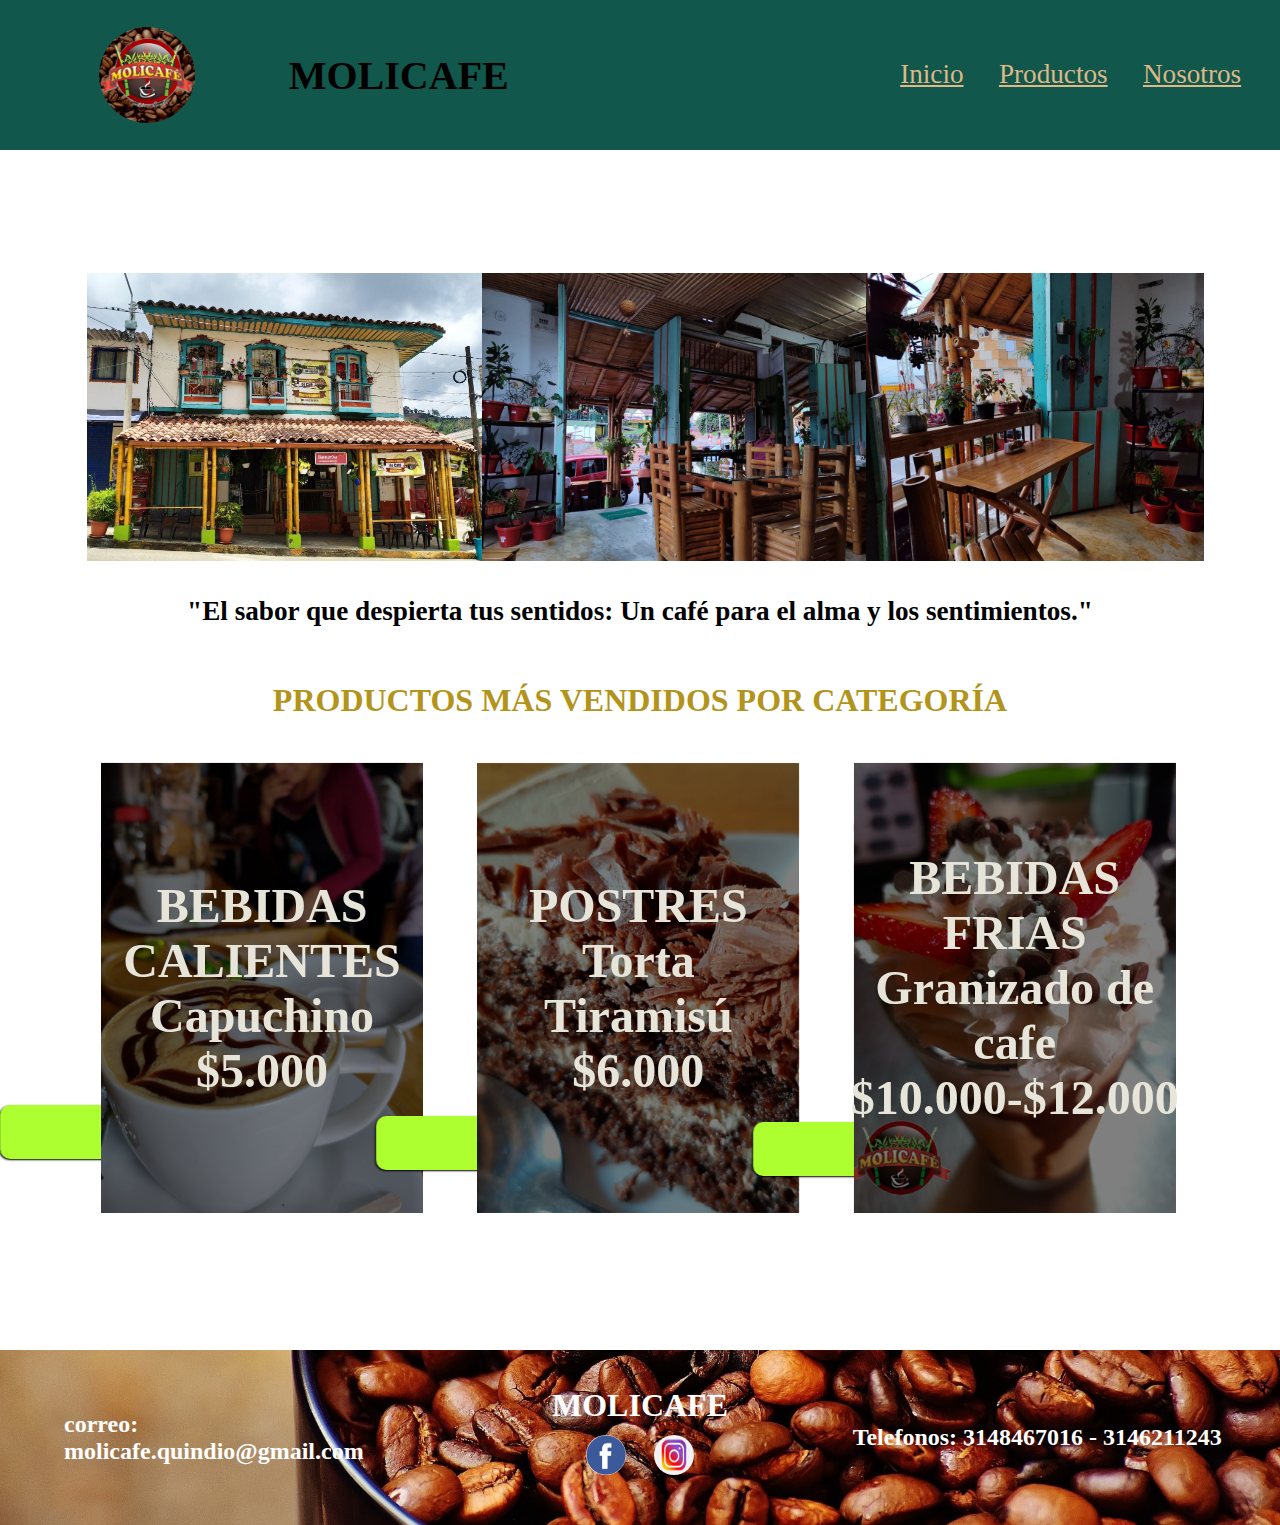
==== commit 86a27194: "Coloque la pagina con responsive para un Macbook Air" ====
--- a/index.html
+++ b/index.html
@@ -56,12 +56,12 @@
                         <div class="card-delantera-index" style="background-image: url(Assents/img/cardbc4.jpeg);">
                             <div class="bg-index"></div>
                             <div class="contenido-card-delantera-index">
-                                <h1>BEBIDAS CALIENTES <br>Capuchino   <br> $5.000   </h1>
+                                <h1 class="tittleFrontCard">BEBIDAS CALIENTES <br>Capuchino   <br> $5.000   </h1>
                             </div>
                         </div>
                         <div class="card-atras-index">
                             <div class="contenido-card-atras-index">
-                                <h1>INGREDIENTES</h1>
+                                <h2 class="tittleCard">INGREDIENTES</h2>
                                 <p>Café <br>  Leche  </p>
                                 <a href="../views/productos.html#bc" ><input type="butto" value="MENÚ"></a>
                             </div>
@@ -73,12 +73,12 @@
                         <div class="card-delantera-index" style="background-image: url(Assents/img/cardpost3.jpeg);">
                             <div class="bg-index"></div>
                             <div class="contenido-card-delantera-index">
-                                <h1>POSTRES <br>Torta Tiramisú  <br> $6.000   </h1>
+                                <h1 class="tittleFrontCard">POSTRES <br>Torta Tiramisú  <br> $6.000   </h1>
                             </div>
                         </div>
                         <div class="card-atras-index">
                             <div class="contenido-card-atras-index">
-                                <h1>INGREDIENTES</h1>
+                                <h1 class="tittleCard">INGREDIENTES</h1>
                                 <p> Café<br> Relleno de queso crema<br> Capa de chocolate</p>
                                 <a href="../views/productos.html#bc" ><input type="butto" value="MENÚ"></a>
                             </div>
@@ -90,12 +90,12 @@
                         <div class="card-delantera-index" style="background-image: url(Assents/img/cardbf1.jpeg);">
                             <div class="bg-index"></div>
                             <div class="contenido-card-delantera-index">
-                                <h1>BEBIDAS FRIAS <br> Granizado de cafe <br> $10.000-$12.000 </h1>
+                                <h1 class="tittleFrontCard">BEBIDAS FRIAS <br> Granizado de cafe <br> $10.000-$12.000 </h1>
                             </div>
                         </div>
                         <div class="card-atras-index">
                             <div class="contenido-card-atras-index">
-                                <h1>INGREDIENTES</h1>
+                                <h1 class="tittleCard">INGREDIENTES</h1>
                                 <p>Fresitas<br>Chantilly<br>Salsa de chocolate<br>
                                     Chips de chocolate<br>Granizado de cafe </p>
                                 <a href="../views/productos.html#bc" ><input type="butto" value="MENÚ"></a>
--- a/Styles/index.css
+++ b/Styles/index.css
@@ -116,12 +116,10 @@
     flex-direction: column;
 
 }
-
 .card-flip-index:hover .card-index {
        transform: rotateY(180deg); /*Este funciona para saber cuantos gardos giran las card*/
     
 }
-
 .card-flip-index > .card-index{
     width: 90%;
     height: 290px;
@@ -164,12 +162,10 @@
     text-align: center;
     transform: translateZ(65px);
 }
-
 .contenido-card-atras-index p {
     margin-top: 30px;
     font-size: 20px;
 }
-
 .contenido-card-atras-index input {
     padding: 10px 15px;
     margin-top: 10px;
@@ -190,3 +186,519 @@
     left: 0;
     background: rgba(0, 0, 0, 0.5);
 }
+
+
+@media screen and (min-width: 480px) and (max-width: 1040px) {
+    /*                             Container Slider Body                   */
+.subcontainerBody > .containerSliderBody{
+    width: 80%;
+    height: 300px;
+    display: flex;
+    justify-content: center;
+    align-items: center;
+    position: relative;
+    overflow: hidden;
+}
+.containerSliderBody > .containerImgSlider{
+    width: 100%;
+    height: 290px;
+    display: flex;
+    animation: cambio 16s infinite;
+}
+.containerImgSlider > .imgSliderBody{
+    width: 100%;
+    height: 18rem;
+}
+@keyframes cambio
+{
+    0%{margin-left: 0;}
+    20%{margin-left: 0;}
+
+    25%{margin-left: -200%;} /*distancia para que aparezca la otra img*/
+    45%{margin-left: -200%;} /*distancia para la muestre toda la img*/
+
+    50%{margin-left: -400%;}
+    70%{margin-left: -400%;}
+
+    75%{margin-left: -600%;}
+    100%{margin-left: -600%;}
+}
+}
+
+@media screen and (min-width: 430px) and (max-width: 932px) {
+        /*                             Container Slider Body                   */
+.subcontainerBody > .containerSliderBody{
+    width: 80%;
+    height: 300px;
+    display: flex;
+    justify-content: center;
+    align-items: center;
+    position: relative;
+    overflow: hidden;
+}
+.containerSliderBody > .containerImgSlider{
+    width: 100%;
+    height: 290px;
+    display: flex;
+    animation: cambio 16s infinite;
+}
+.containerImgSlider > .imgSliderBody{
+    width: 100%;
+    height: 18rem;
+}
+@keyframes cambio
+{
+    0%{margin-left: 0;}
+    20%{margin-left: 0;}
+
+    25%{margin-left: -200%;} /*distancia para que aparezca la otra img*/
+    45%{margin-left: -200%;} /*distancia para la muestre toda la img*/
+
+    50%{margin-left: -400%;}
+    70%{margin-left: -400%;}
+
+    75%{margin-left: -600%;}
+    100%{margin-left: -600%;}
+}
+}
+
+
+
+
+@media screen and (min-width: 820px) and (max-width: 1180px) {
+    
+/*                                     Container Body                   */
+.containerBody{
+    width: 100%;
+    height: 970px;
+    display: flex;
+    justify-content: center;
+    align-items: center;
+}
+.subcontainerBody{
+    width: 98%;
+    height: 960px;
+    display: flex;
+    justify-content: space-around;
+    align-items: center;
+    flex-direction: column;
+}
+/*             
+    /*                             Container Slider Body                   */
+.subcontainerBody > .containerSliderBody{
+width: 60%;
+height: 300px;
+display: flex;
+justify-content: center;
+align-items: center;
+position: relative;
+overflow: hidden;
+flex-direction: column;
+background-color: aqua;
+}
+.containerSliderBody > .containerImgSlider{
+width: 100%;
+height: 290px;
+display: flex;
+animation: cambio 16s infinite;
+background-color: black;
+}
+.containerImgSlider > .imgSliderBody{
+width: 100%;
+height: 285px;
+background-color: yellow;
+}
+@keyframes cambio
+{
+0%{margin-left: 0;}
+20%{margin-left: 0;}
+
+25%{margin-left: -200%;} /*distancia para que aparezca la otra img*/
+45%{margin-left: -200%;} /*distancia para la muestre toda la img*/
+
+50%{margin-left: -400%;}
+70%{margin-left: -400%;}
+
+75%{margin-left: -600%;}
+100%{margin-left: -600%;}
+}
+
+/*                               Container cards Body                   */
+.subcontainerBody > .card-content-index{
+    width: 90%; /*este es para aplicar el ancho maximo del contenedor */
+    height: 400px;
+    background: rgb(255, 255, 255);;/* este es para asignar un color de fondo */ 
+    display: flex; /*este es para que los contenedores se organicen de forma horizontal */
+    justify-content: space-around; /* este es para centrar de forma vertical */
+    align-items: center; /* este es para que se centre de forma horizontal */
+    flex-direction: row;
+    flex-wrap: wrap;
+}
+.card-content-index > .card-flip-index {
+    width: 32%;
+    height: 330px;
+    display: flex;
+    justify-content: center;
+    align-items: center;
+    flex-direction: column;
+}
+.card-flip-index:hover .card-index {
+       transform: rotateY(180deg); /*Este funciona para saber cuantos gardos giran las card*/
+    
+}
+.card-flip-index > .card-index{
+    width: 90%;
+    height: 290px;
+    position: relative;
+    transform-style: preserve-3d; /* este es para dar efecto 3d a las card*/
+    transition: 600ms; /*este es para el tiempo de giro de las card*/   
+}
+.card-index > .card-delantera-index,
+.card-atras-index {
+    width: 99%;
+    height: 100%;
+    position: absolute;
+    backface-visibility: hidden; /*este es para mantener la cara de atras oculta sin dañar la de adelante */
+    transform-style: preserve-3d; /* este es para que se pege la card delantera con la atrasera y se vea un espacio entere ellas*/
+}
+.card-index >.card-delantera-index {
+    background-size: cover;
+    background-position: center;
+}
+.card-index > .card-atras-index {
+    transform: rotateY(180deg);
+    background-color:burlywood;
+    width: 100%;
+    height: 100%;
+}
+.card-delantera-index > .contenido-card-delantera-index {
+    width: 100%;
+    height: 100%;
+    text-align: center;
+    padding: 40px;
+    display: flex;
+    justify-content: center;
+    align-items: center;
+    color: rgb(231, 229, 218);
+    transform: translateZ(65px);/*este es para que no le afecte la edicion de la imagen a loa letra */
+}
+.card-atras-index > .contenido-card-atras-index {
+    width: 98%;
+    height: 100%;
+    display: flex;
+    justify-content: space-around;
+    flex-direction: column;
+    text-align: center;
+    transform: translateZ(65px);
+}
+.contenido-card-atras-index p {
+    font-size: 20px;
+}
+.contenido-card-atras-index > .tittleCard{
+    font-size: 19px;
+}
+.contenido-card-atras-index input {
+    padding: 10px 10px;
+    margin-top: 10px;
+    text-align: center;
+    font-size: 12px;
+    font-family: 'Franklin Gothic Medium', 'Arial Narrow', Arial, sans-serif;
+    cursor: pointer;
+    border: none;
+    color: black;
+    background: greenyellow;
+    box-shadow: 1px 1px 2px -0px black;
+    border-radius: 10px;
+}
+.bg-index {
+    width: 100%;
+    height: 100%;
+    position: absolute;
+    top: 0;
+    left: 0;
+    background: rgba(0, 0, 0, 0.5);
+}
+}
+
+
+
+
+
+
+@media screen and (max-width: 1555px) and (min-width: 738px) {
+    /*                                     Container Body                   */
+.containerBody{
+    width: 100%;
+    height: 970px;
+    display: flex;
+    justify-content: center;
+    align-items: center;
+}
+.subcontainerBody{
+    width: 98%;
+    height: 960px;
+    display: flex;
+    justify-content: space-around;
+    align-items: center;
+    flex-direction: column;
+}
+/*                               Container cards Body                   */
+.subcontainerBody > .card-content-index{
+    width: 90%; /*este es para aplicar el ancho maximo del contenedor */
+    height: 400px;
+    background: rgb(255, 255, 255);;/* este es para asignar un color de fondo */ 
+    display: flex; /*este es para que los contenedores se organicen de forma horizontal */
+    justify-content: space-around; /* este es para centrar de forma vertical */
+    align-items: center; /* este es para que se centre de forma horizontal */
+    flex-direction: row;
+    flex-wrap: wrap;
+}
+.card-content-index > .card-flip-index {
+    width: 32%;
+    height: 330px;
+    display: flex;
+    justify-content: center;
+    align-items: center;
+    flex-direction: column;
+}
+.card-flip-index:hover .card-index {
+       transform: rotateY(180deg); /*Este funciona para saber cuantos gardos giran las card*/
+    
+}
+.card-flip-index > .card-index{
+    width: 90%;
+    height: 290px;
+    position: relative;
+    transform-style: preserve-3d; /* este es para dar efecto 3d a las card*/
+    transition: 600ms; /*este es para el tiempo de giro de las card*/   
+}
+.card-index > .card-delantera-index,
+.card-atras-index {
+    width: 99%;
+    height: 100%;
+    position: absolute;
+    backface-visibility: hidden; /*este es para mantener la cara de atras oculta sin dañar la de adelante */
+    transform-style: preserve-3d; /* este es para que se pege la card delantera con la atrasera y se vea un espacio entere ellas*/
+}
+.card-index >.card-delantera-index {
+    background-size: cover;
+    background-position: center;
+}
+.card-index > .card-atras-index {
+    transform: rotateY(180deg);
+    background-color:burlywood;
+    width: 100%;
+    height: 100%;
+}
+.card-delantera-index > .contenido-card-delantera-index {
+    width: 100%;
+    height: 100%;
+    text-align: center;
+    padding: 40px;
+    display: flex;
+    justify-content: center;
+    align-items: center;
+    color: rgb(231, 229, 218);
+    transform: translateZ(65px);/*este es para que no le afecte la edicion de la imagen a loa letra */
+}
+.card-atras-index > .contenido-card-atras-index {
+    width: 98%;
+    height: 100%;
+    display: flex;
+    justify-content: space-around;
+    flex-direction: column;
+    text-align: center;
+    transform: translateZ(65px);
+}
+.contenido-card-atras-index p {
+    font-size: 20px;
+}
+.contenido-card-atras-index > .tittleCard{
+    font-size: 19px;
+}
+.contenido-card-atras-index input {
+    padding: 10px 10px;
+    margin-top: 10px;
+    text-align: center;
+    font-size: 12px;
+    font-family: 'Franklin Gothic Medium', 'Arial Narrow', Arial, sans-serif;
+    cursor: pointer;
+    border: none;
+    color: black;
+    background: greenyellow;
+    box-shadow: 1px 1px 2px -0px black;
+    border-radius: 10px;
+}
+.bg-index {
+    width: 100%;
+    height: 100%;
+    position: absolute;
+    top: 0;
+    left: 0;
+    background: rgba(0, 0, 0, 0.5);
+}
+}
+
+
+
+
+@media screen and (max-width: 1559px) and (min-width: 975px) {
+    /*                                     Container Body                   */
+.containerBody{
+    width: 100%;
+    height: 1200px;
+    display: flex;
+    justify-content: center;
+    align-items: center;
+}
+.subcontainerBody{
+    width: 98%;
+    height: 960px;
+    display: flex;
+    justify-content: space-around;
+    align-items: center;
+    flex-direction: column;
+}
+/*                                     Container Lema Body                   */
+.subcontainerBody > .containerLemaBody{
+    width: 90%;
+    height: 90px;
+    display: flex;
+    justify-content: center;
+    align-items: center;
+}
+.containerLemaBody > .subcontainerLemaBody{
+    width: 98%;
+    height: 60px;
+    display: flex;
+    justify-content: center;
+    align-items: center;
+}
+.subcontainerLemaBody > .lemaBody{
+    font-family: castellar;
+    font-size: 1.7rem;
+    text-align: center;
+}
+/*                           Container Tittle Products Body                   */
+.subcontainerBody > .containerTittleBody{
+    width: 90%;
+    height: 90px;
+    display: flex;
+    justify-content: center;
+    align-items: center;
+}
+.containerTittleBody > .subcontainerTittleBody{
+    width: 98%;
+    height: 60px;
+    display: flex;
+    justify-content: center;
+    align-items: center;
+}
+.subcontainerTittleBody > .tittleBody{
+    font-family: castellar;
+    font-size: 2rem;
+    color: rgb(179, 148, 27);
+    display: flex;
+    align-items: center;
+    justify-content: center;
+    text-align: center;
+}
+/*                               Container cards Body                   */
+.subcontainerBody > .card-content-index{
+    width: 90%; /*este es para aplicar el ancho maximo del contenedor */
+    height: 490px;
+    background: rgb(255, 255, 255);/* este es para asignar un color de fondo */ 
+    display: flex; /*este es para que los contenedores se organicen de forma horizontal */
+    justify-content: space-around; /* este es para centrar de forma vertical */
+    align-items: center; /* este es para que se centre de forma horizontal */
+    flex-direction: row;
+    flex-wrap: wrap;
+}
+.card-content-index > .card-flip-index {
+    width: 32%;
+    height: 470px;
+    display: flex;
+    justify-content: center;
+    align-items: center;
+    flex-direction: column;
+}
+.card-flip-index:hover .card-index {
+       transform: rotateY(180deg); /*Este funciona para saber cuantos gardos giran las card*/
+    
+}
+.card-flip-index > .card-index{
+    width: 90%;
+    height: 450px;
+    position: relative;
+    transform-style: preserve-3d; /* este es para dar efecto 3d a las card*/
+    transition: 600ms; /*este es para el tiempo de giro de las card*/   
+}
+.card-index > .card-delantera-index,
+.card-atras-index {
+    width: 99%;
+    height: 100%;
+    position: absolute;
+    backface-visibility: hidden; /*este es para mantener la cara de atras oculta sin dañar la de adelante */
+    transform-style: preserve-3d; /* este es para que se pege la card delantera con la atrasera y se vea un espacio entere ellas*/
+}
+.card-index >.card-delantera-index {
+    background-size: cover;
+    background-position: center;
+}
+.card-index > .card-atras-index {
+    transform: rotateY(180deg);
+    background-color:burlywood;
+    width: 100%;
+    height: 100%;
+}
+.card-delantera-index > .contenido-card-delantera-index {
+    width: 100%;
+    height: 100%;
+    text-align: center;
+    padding: 40px;
+    display: flex;
+    justify-content: center;
+    align-items: center;
+    color: rgb(231, 229, 218);
+    transform: translateZ(65px);/*este es para que no le afecte la edicion de la imagen a loa letra */
+}
+.contenido-card-delantera-index > .tittleFrontCard{
+    font-size: 3rem;
+}
+.card-atras-index > .contenido-card-atras-index {
+    width: 98%;
+    height: 100%;
+    display: flex;
+    justify-content: space-around;
+    flex-direction: column;
+    text-align: center;
+    transform: translateZ(65px);
+}
+.contenido-card-atras-index p {
+    font-size: 30px;
+}
+.contenido-card-atras-index > .tittleCard{
+    font-size: 40px;
+}
+.contenido-card-atras-index input {
+    padding: 10px 10px;
+    margin-top: 10px;
+    text-align: center;
+    font-size: 30px;
+    font-family: 'Franklin Gothic Medium', 'Arial Narrow', Arial, sans-serif;
+    cursor: pointer;
+    border: none;
+    color: black;
+    background: greenyellow;
+    box-shadow: 1px 1px 2px -0px black;
+    border-radius: 10px;
+}
+.bg-index {
+    width: 100%;
+    height: 100%;
+    position: absolute;
+    top: 0;
+    left: 0;
+    background: rgba(0, 0, 0, 0.5);
+}
+}
--- a/Styles/HeaderFooter.css
+++ b/Styles/HeaderFooter.css
@@ -147,4 +147,511 @@
 .subcontainerPhoneNumber > .PhoneNumbers{
     color: white;
     font-size: 1.1rem;
-}+}
+
+
+
+
+
+
+
+
+
+
+
+
+
+
+
+
+@media screen and (min-width: 820px) and (max-width: 1180px) {
+    /*                          container           Header                */
+.containerHeader{
+    width: 100%;
+    height: 100px;
+    background-color: rgb(17, 87, 76);
+    display: flex;
+    justify-content: center;
+    align-items: center;
+}
+.containerHeader > .subcontainerHeader{
+    width: 98%;
+    height: 80px;
+    display: flex;
+    justify-content: space-around;
+    align-items: center;
+}
+.subcontainerHeader > .containerLogoHeader{
+    width: 20%;
+    height: 4.5rem;
+    display: flex;
+    justify-content: center;
+    align-items: center;
+    
+}
+.containerLogoHeader > .imgHeader{
+    width: 4rem;
+    height: 4rem;
+    border-radius: 50px;
+}
+.subcontainerHeader > .containerTittleHeader{
+    width: 46%;
+    height: 4.5rem;
+    display: flex;
+    align-items: center;
+}
+.containerTittleHeader > .tittleHeader{
+    font-size: 1.5rem;
+}
+.subcontainerHeader > .containerMenuHeader{
+    width: 30%;
+    height: 4.5rem;
+    display: flex;
+    justify-content: center;
+    align-items: center;
+}
+.containerMenuHeader nav{
+    width: 100%;
+    height: 1.5rem;
+}
+nav > ul{
+    display: flex;
+    justify-content: space-around;
+    list-style: none;
+}
+.containerLink > a{
+    color: burlywood;
+}
+/*                         Container Footer                          */
+.containerFooter{
+    width: 100%;
+    height: 175px;
+    background-image: url(../Assents/img/fotter.jpg);
+    position: absolute;
+    background-size: cover;
+    background-position: center;
+    display: flex;
+    justify-content: center;
+    align-items: center;
+}
+.containerFooter > .subcontainerFooter{
+    width: 98%;
+    height: 170px;
+    display: flex;
+    justify-content: space-around;
+    align-items: center;
+    flex-direction: row;
+    flex-wrap: wrap;
+}
+.subcontainerFooter > .containerMail{
+    width: 40%;
+    height: 35px;
+    display: flex;
+    justify-content: center;
+    align-items: center;
+}
+.containerMail > .subcontainerMail{
+    width: 95%;
+    height: 25px;
+    display: flex;
+    justify-content: center;
+    align-items: center;
+}
+.subcontainerMail > .mailFooter{
+    color: white;
+    font-size: 1.1rem;
+}
+.subcontainerFooter > .containerTittleAndIcons{
+    width: 20%;
+    height: 85px;
+    display: flex;
+    justify-content: space-around;
+    align-items: center;
+    flex-direction: column;
+}
+.containerTittleAndIcons > .containerTittleFooter{
+    width: 90%;
+    height: 30px;
+    display: flex;
+    justify-content: center;
+    align-items: center;
+}
+.containerTittleFooter > .tittleFooter{
+    color: white;
+    font-size: 1.5rem;
+}
+.containerTittleAndIcons > .containerIcons{
+    width: 90%;
+    height: 45px;
+    display: flex;
+    justify-content: center;
+    align-items: center;
+}
+.containerIcons > .subcontainerIcons{
+    width: 30%;
+    height: 40px;
+    display: flex;
+    justify-content: space-around;
+    align-items: center;
+}
+.subcontainerIcons > .iconFooter{
+    width: 2rem;
+    height: 2rem;
+    border-radius: 50rem;
+}
+.subcontainerFooter > .containerPhoneNumber{
+    width: 35%;
+    height: 30px;
+    display: flex;
+    justify-content: center;
+    align-items: center;
+}
+.containerPhoneNumber > .subcontainerPhoneNumber{
+    width: 99%;
+    height: 24px;
+    display: flex;
+    justify-content: center;
+    align-items: center;
+}
+.subcontainerPhoneNumber > .PhoneNumbers{
+    color: white;
+    font-size: 1.1rem;
+}
+}
+
+
+
+
+
+
+@media screen and (max-width: 1555px) and (min-width: 738px) {
+    /*                          container           Header                */
+.containerHeader{
+    width: 100%;
+    height: 100px;
+    background-color: rgb(17, 87, 76);
+    display: flex;
+    justify-content: center;
+    align-items: center;
+}
+.containerHeader > .subcontainerHeader{
+    width: 98%;
+    height: 80px;
+    display: flex;
+    justify-content: space-around;
+    align-items: center;
+}
+.subcontainerHeader > .containerLogoHeader{
+    width: 20%;
+    height: 4.5rem;
+    display: flex;
+    justify-content: center;
+    align-items: center;
+    
+}
+.containerLogoHeader > .imgHeader{
+    width: 4rem;
+    height: 4rem;
+    border-radius: 50px;
+}
+.subcontainerHeader > .containerTittleHeader{
+    width: 46%;
+    height: 4.5rem;
+    display: flex;
+    align-items: center;
+}
+.containerTittleHeader > .tittleHeader{
+    font-size: 1.5rem;
+}
+.subcontainerHeader > .containerMenuHeader{
+    width: 30%;
+    height: 4.5rem;
+    display: flex;
+    justify-content: center;
+    align-items: center;
+}
+.containerMenuHeader nav{
+    width: 100%;
+    height: 1.5rem;
+}
+nav > ul{
+    display: flex;
+    justify-content: space-around;
+    list-style: none;
+}
+.containerLink > a{
+    color: burlywood;
+}
+/*                         Container Footer                          */
+.containerFooter{
+    width: 100%;
+    height: 175px;
+    background-image: url(../Assents/img/fotter.jpg);
+    position: absolute;
+    background-size: cover;
+    background-position: center;
+    display: flex;
+    justify-content: center;
+    align-items: center;
+}
+.containerFooter > .subcontainerFooter{
+    width: 98%;
+    height: 170px;
+    display: flex;
+    justify-content: space-around;
+    align-items: center;
+    flex-direction: row;
+    flex-wrap: wrap;
+}
+.subcontainerFooter > .containerMail{
+    width: 40%;
+    height: 35px;
+    display: flex;
+    justify-content: center;
+    align-items: center;
+}
+.containerMail > .subcontainerMail{
+    width: 95%;
+    height: 25px;
+    display: flex;
+    justify-content: center;
+    align-items: center;
+}
+.subcontainerMail > .mailFooter{
+    color: white;
+    font-size: 1.1rem;
+}
+.subcontainerFooter > .containerTittleAndIcons{
+    width: 20%;
+    height: 85px;
+    display: flex;
+    justify-content: space-around;
+    align-items: center;
+    flex-direction: column;
+}
+.containerTittleAndIcons > .containerTittleFooter{
+    width: 90%;
+    height: 30px;
+    display: flex;
+    justify-content: center;
+    align-items: center;
+}
+.containerTittleFooter > .tittleFooter{
+    color: white;
+    font-size: 1.5rem;
+}
+.containerTittleAndIcons > .containerIcons{
+    width: 90%;
+    height: 45px;
+    display: flex;
+    justify-content: center;
+    align-items: center;
+}
+.containerIcons > .subcontainerIcons{
+    width: 30%;
+    height: 40px;
+    display: flex;
+    justify-content: space-around;
+    align-items: center;
+}
+.subcontainerIcons > .iconFooter{
+    width: 2rem;
+    height: 2rem;
+    border-radius: 50rem;
+}
+.subcontainerFooter > .containerPhoneNumber{
+    width: 35%;
+    height: 30px;
+    display: flex;
+    justify-content: center;
+    align-items: center;
+}
+.containerPhoneNumber > .subcontainerPhoneNumber{
+    width: 99%;
+    height: 24px;
+    display: flex;
+    justify-content: center;
+    align-items: center;
+}
+.subcontainerPhoneNumber > .PhoneNumbers{
+    color: white;
+    font-size: 1.1rem;
+}
+}
+
+
+
+
+
+
+
+@media screen and (max-width: 1559px) and (min-width: 975px) {
+    /*                          container           Header                */
+.containerHeader{
+    width: 100%;
+    height: 150px;
+    background-color: rgb(17, 87, 76);
+    display: flex;
+    justify-content: center;
+    align-items: center;
+}
+.containerHeader > .subcontainerHeader{
+    width: 98%;
+    height: 130px;
+    display: flex;
+    justify-content: space-around;
+    align-items: center;
+}
+.subcontainerHeader > .containerLogoHeader{
+    width: 20%;
+    height: 7rem;
+    display: flex;
+    justify-content: center;
+    align-items: center;
+}
+.containerLogoHeader > .imgHeader{
+    width: 6rem;
+    height: 6rem;
+    border-radius: 50px;
+}
+.subcontainerHeader > .containerTittleHeader{
+    width: 46%;
+    height: 7rem;
+    display: flex;
+    align-items: center;
+}
+.containerTittleHeader > .tittleHeader{
+    font-size: 2.5rem;
+}
+.subcontainerHeader > .containerMenuHeader{
+    width: 30%;
+    height: 7rem;
+    display: flex;
+    justify-content: center;
+    align-items: center;
+}
+.containerMenuHeader nav{
+    width: 100%;
+    height: 2rem;
+}
+nav > ul{
+    display: flex;
+    justify-content: space-around;
+    list-style: none;
+}
+.containerLink > a{
+    font-size: 1.7rem;
+    color: burlywood;
+}
+/*                         Container Footer                          */
+.containerFooter{
+    width: 100%;
+    height: 175px;
+    background-image: url(../Assents/img/fotter.jpg);
+    position: absolute;
+    background-size: cover;
+    background-position: center;
+    display: flex;
+    justify-content: center;
+    align-items: center;
+}
+.containerFooter > .subcontainerFooter{
+    width: 98%;
+    height: 170px;
+    display: flex;
+    justify-content: space-around;
+    align-items: center;
+    flex-direction: row;
+    flex-wrap: wrap;
+}
+.subcontainerFooter > .containerMail{
+    width: 30%;
+    height: 35px;
+    display: flex;
+    justify-content: center;
+    align-items: center;
+}
+.containerMail > .subcontainerMail{
+    width: 95%;
+    height: 25px;
+    display: flex;
+    justify-content: center;
+    align-items: center;
+}
+.subcontainerMail > .mailFooter{
+    color: white;
+    font-size: 1.5rem;
+}
+.subcontainerFooter > .containerTittleAndIcons{
+    width: 20%;
+    height: 100px;
+    display: flex;
+    justify-content: space-around;
+    align-items: center;
+    flex-direction: column;
+}
+.containerTittleAndIcons > .containerTittleFooter{
+    width: 90%;
+    height: 30px;
+    display: flex;
+    justify-content: center;
+    align-items: center;
+}
+.containerTittleFooter > .tittleFooter{
+    color: white;
+    font-size: 2rem;
+}
+.containerTittleAndIcons > .containerIcons{
+    width: 90%;
+    height: 60px;
+    display: flex;
+    justify-content: center;
+    align-items: center;
+}
+.containerIcons > .subcontainerIcons{
+    width: 30%;
+    height: 50px;
+    display: flex;
+    justify-content: space-around;
+    align-items: center;
+}
+.subcontainerIcons > .iconFooter{
+    width: 2.5rem;
+    height: 2.5rem;
+    border-radius: 50rem;
+}
+.subcontainerFooter > .containerPhoneNumber{
+    width: 30%;
+    height: 30px;
+    display: flex;
+    justify-content: center;
+    align-items: center;
+}
+.containerPhoneNumber > .subcontainerPhoneNumber{
+    width: 99%;
+    height: 24px;
+    display: flex;
+    justify-content: center;
+    align-items: center;
+}
+.subcontainerPhoneNumber > .PhoneNumbers{
+    color: white;
+    font-size: 1.5rem;
+}
+}
+
+
+
+
+
+
+
+
+
+
+
+
+
+
+
+
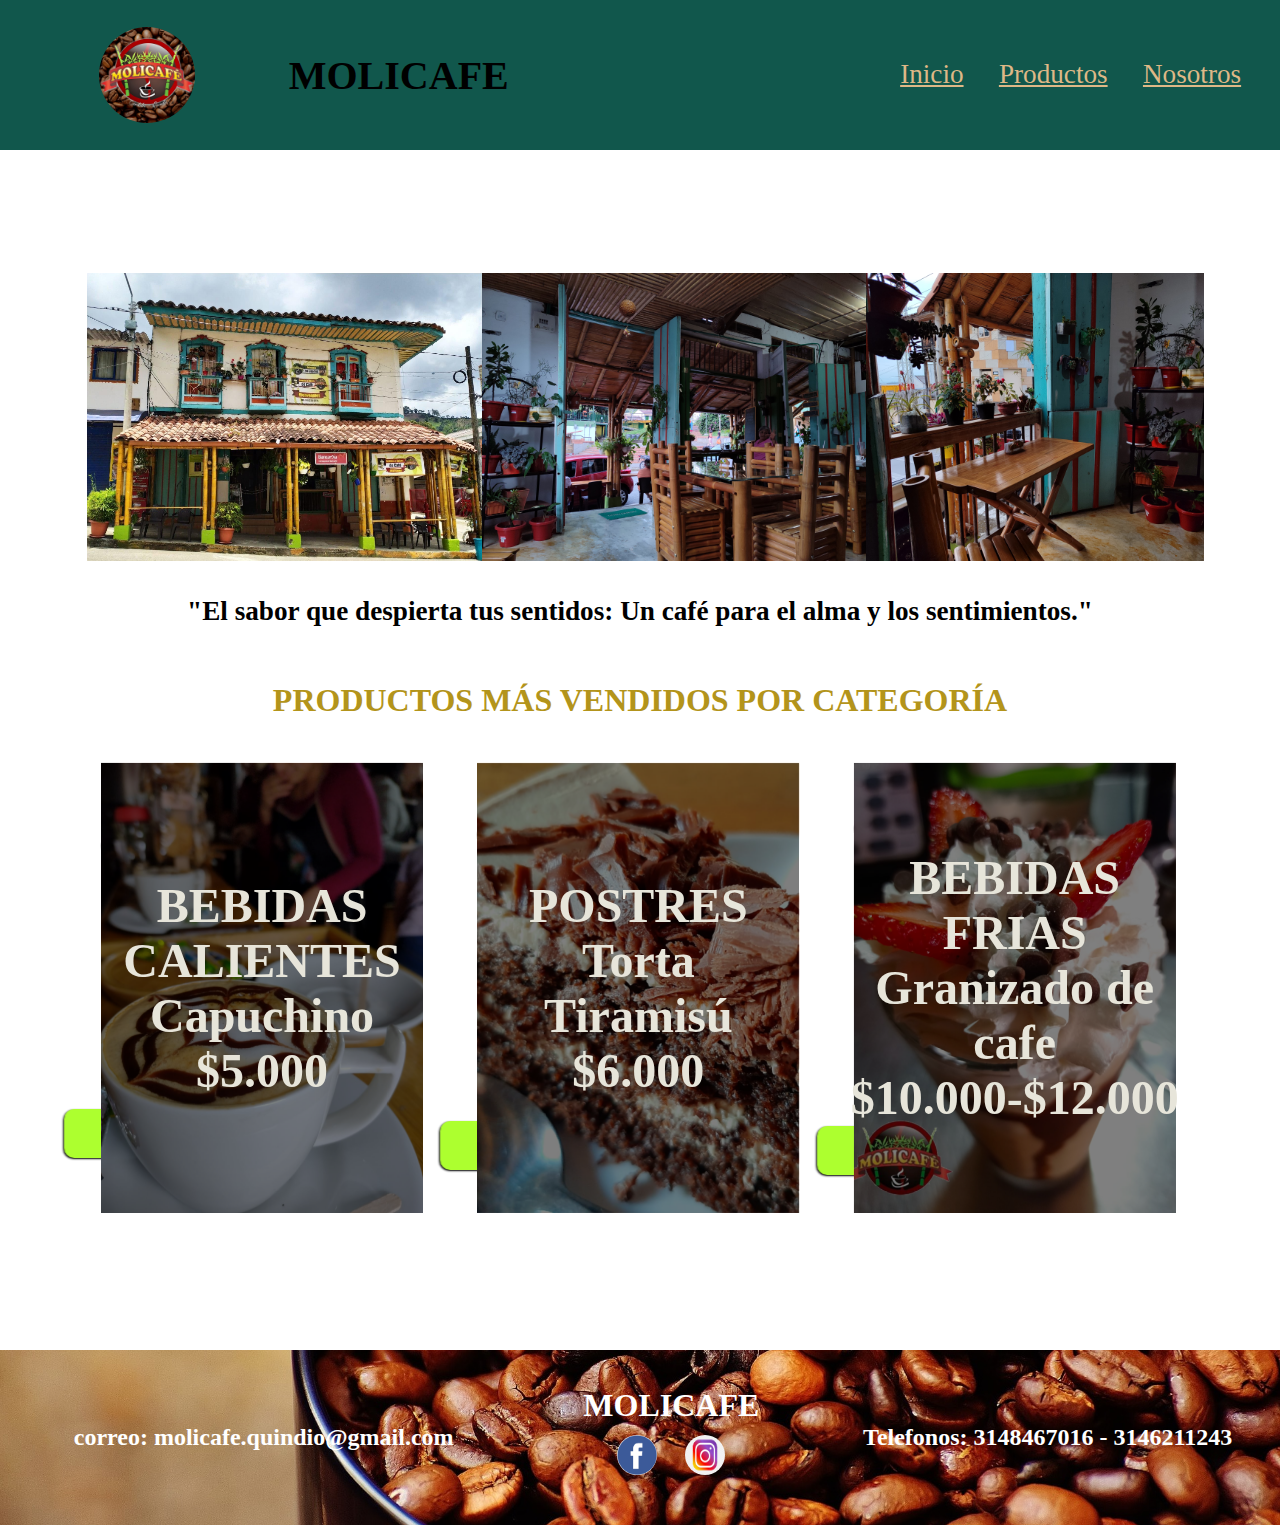
==== commit 8c0d1e18: "Coloque la pagina de productos en responsive para una iPad Air 5" ====
--- a/index.html
+++ b/index.html
@@ -63,7 +63,7 @@
                             <div class="contenido-card-atras-index">
                                 <h2 class="tittleCard">INGREDIENTES</h2>
                                 <p>Café <br>  Leche  </p>
-                                <a href="../views/productos.html#bc" ><input type="butto" value="MENÚ"></a>
+                                <a href="productos.html#bc" ><input type="butto" value="MENÚ"></a>
                             </div>
                         </div>
                     </div>
@@ -80,7 +80,7 @@
                             <div class="contenido-card-atras-index">
                                 <h1 class="tittleCard">INGREDIENTES</h1>
                                 <p> Café<br> Relleno de queso crema<br> Capa de chocolate</p>
-                                <a href="../views/productos.html#bc" ><input type="butto" value="MENÚ"></a>
+                                <a href="productos.html#post" ><input type="butto" value="MENÚ"></a>
                             </div>
                         </div>
                     </div>
@@ -98,7 +98,7 @@
                                 <h1 class="tittleCard">INGREDIENTES</h1>
                                 <p>Fresitas<br>Chantilly<br>Salsa de chocolate<br>
                                     Chips de chocolate<br>Granizado de cafe </p>
-                                <a href="../views/productos.html#bc" ><input type="butto" value="MENÚ"></a>
+                                <a href="productos.html#bf" ><input type="butto" value="MENÚ"></a>
                             </div>
                         </div>
                     </div>
--- a/Styles/index.css
+++ b/Styles/index.css
@@ -684,7 +684,7 @@
     padding: 10px 10px;
     margin-top: 10px;
     text-align: center;
-    font-size: 30px;
+    font-size: 25px;
     font-family: 'Franklin Gothic Medium', 'Arial Narrow', Arial, sans-serif;
     cursor: pointer;
     border: none;
--- a/Styles/HeaderFooter.css
+++ b/Styles/HeaderFooter.css
@@ -565,7 +565,7 @@
     flex-wrap: wrap;
 }
 .subcontainerFooter > .containerMail{
-    width: 30%;
+    width: 35%;
     height: 35px;
     display: flex;
     justify-content: center;
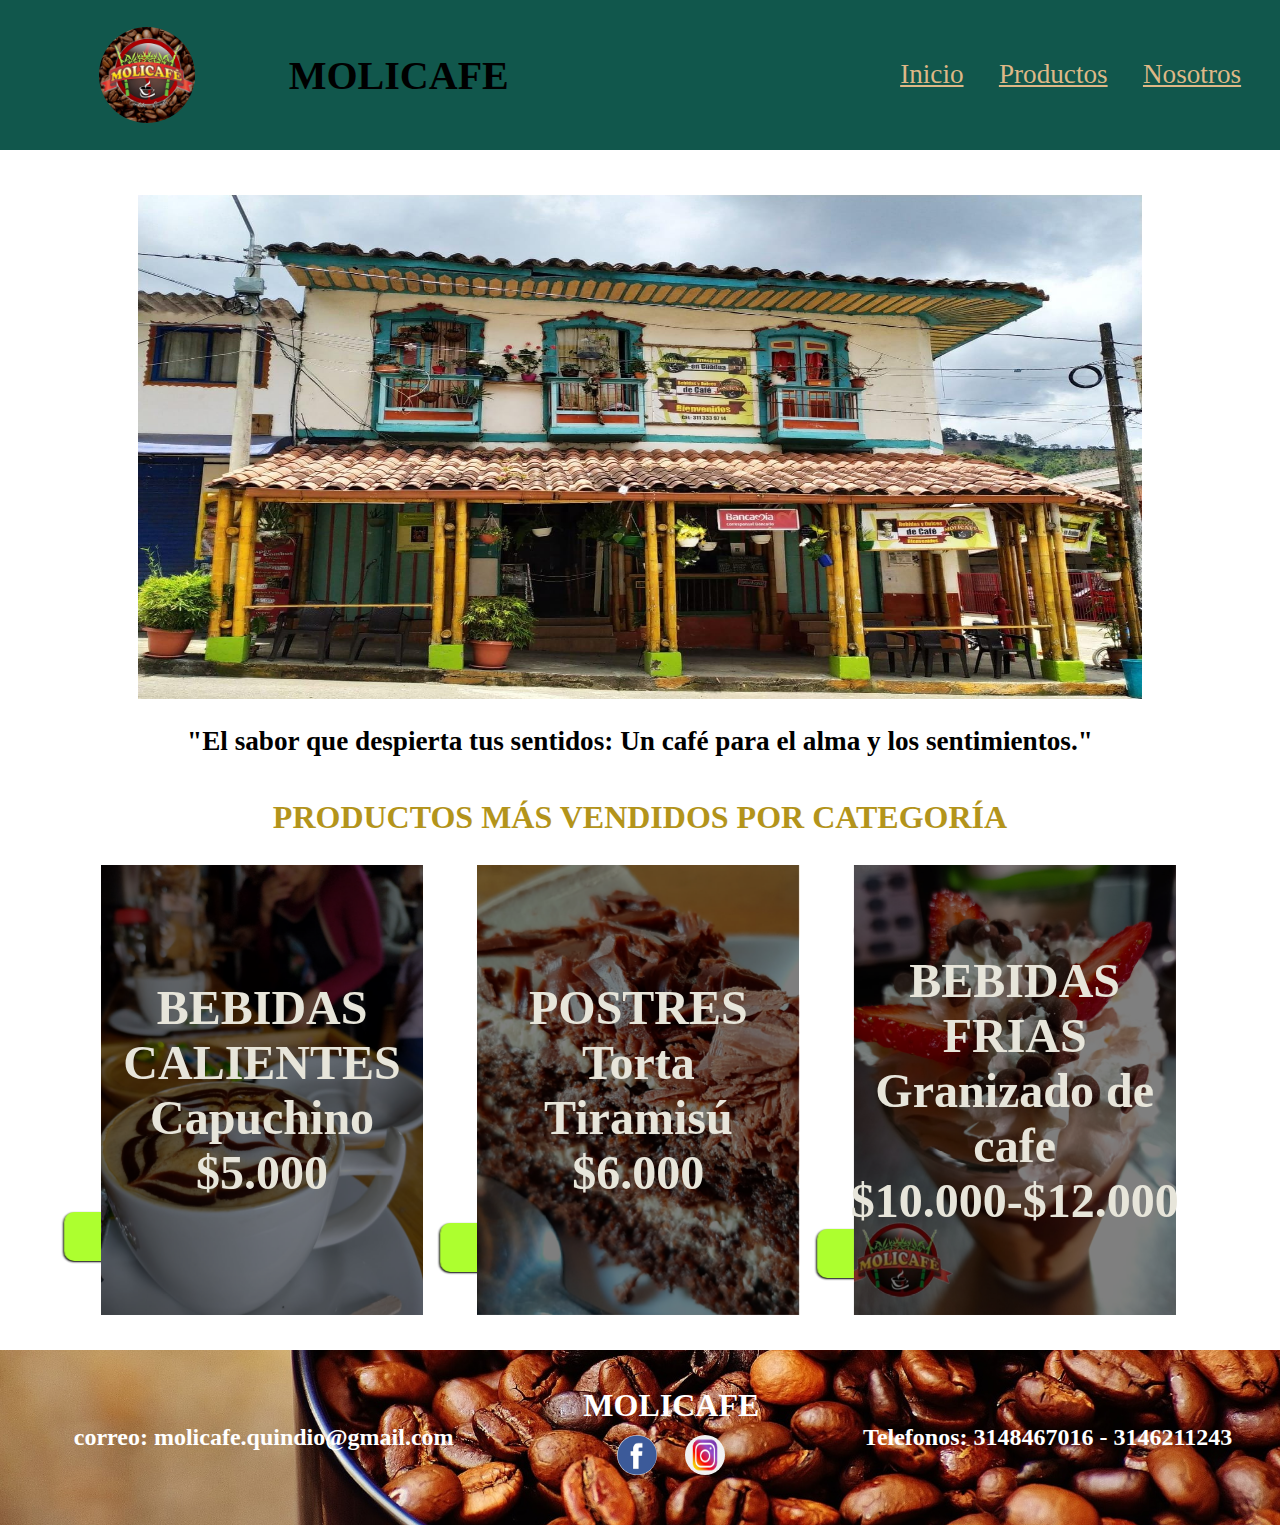
==== commit e5d19311: "Organize el slider de la pagina principal" ====
--- a/index.html
+++ b/index.html
@@ -32,14 +32,15 @@
     </header>
     <main class="containerBody">
         <section class="subcontainerBody">
-            <div class="containerSliderBody">
-                <div class="containerImgSlider">
-                        <img src="Assents/img/slider1.jpeg" alt="Imagenes Del Lugar" class="imgSliderBody">
-                        <img src="Assents/img/slider2.jpeg" alt="Imagenes Del Lugar" class="imgSliderBody">
-                        <img src="Assents/img/slider3.jpeg" alt="Imagenes Del Lugar" class="imgSliderBody">
-                        <img src="Assents/img/slider4.jpeg" alt="Imagenes Del Lugar" class="imgSliderBody">
-                  </div> 
-            </div>
+            <div class="content-slider">
+                <div class="img-slider">
+                  <article class="slider1"></article>
+                  <article class="slider2"></article>
+                  <article class="slider3"></article>
+                  <article class="slider4"></article>
+                </div> 
+                
+              </div>
             <div class="containerLemaBody">
                 <div class="subcontainerLemaBody">
                     <h3 class="lemaBody">"El sabor que despierta tus sentidos: Un café para el alma y los sentimientos."</h3>
--- a/Styles/index.css
+++ b/Styles/index.css
@@ -20,38 +20,64 @@
     flex-direction: column;
 }
 /*                             Container Slider Body                   */
-.subcontainerBody > .containerSliderBody{
-    width: 90%;
-    height: 300px;
-    display: flex;
-    justify-content: center;
-    align-items: center;
+.subcontainerBody >.content-slider {
+    margin: auto;
+    width: 80%;
+    height: 800px;
     position: relative;
+    margin-top: 85px;
     overflow: hidden;
-}
-.containerSliderBody > .containerImgSlider{
-    width: 98%;
-    height: 290px;
-    display: flex;
+    margin-bottom: 5px;
+    background-color: aqua;
+}
+.img-slider {
+    display: flex;
+    width: 400%;
+    height: 100%;
     animation: cambio 16s infinite;
 }
-.containerImgSlider > .imgSliderBody{
-    width: 24.7rem;
-    height: 18rem;
+.slider1 {
+    width: 100%;
+    height: 100%;
+    background-image: url(../Assents/img/slider1.jpeg);
+    background-position: center;
+    background-size: 100% 100%;
+}
+.slider2 {
+    width: 100%;
+    height: 100%;
+    background-image: url(../Assents/img/slider2.jpeg);
+    background-position: center;
+    background-size: 100% 100%;
+}
+.slider3 {
+    width: 100%;
+    height: 100%;
+    background-image: url(../Assents/img/slider3.jpeg);
+    background-position: center;
+    background-size: 100% 100%;
+}
+.slider4 {
+    width: 100%;
+    height: 100%;
+    background-image: url(../Assents/img/slider4.jpeg);
+    background-position: center;
+    background-size: 100% 100%;
 }
 @keyframes cambio
 {
-    0%{margin-left: 0;}
-    20%{margin-left: 0;}
-
-    25%{margin-left: -230%;} /*distancia para que aparezca la otra img*/
-    45%{margin-left: -230%;} /*distancia para la muestre toda la img*/
-
-    50%{margin-left: -460%;}
-    70%{margin-left: -460%;}
-
-    75%{margin-left: -680%;}
-    100%{margin-left: -680%;}
+    0% {margin-left: 0;}
+    20% {margin-left: 0;}
+
+    25% {margin-left: -100%;}
+    45% {margin-left: -100%;}
+
+    50% {margin-left: -200%;}
+    70% {margin-left: -200%;}
+
+    75% {margin-left: -300%;}
+    100% {margin-left: -300%;}
+
 }
 /*                                     Container Lema Body                   */
 .subcontainerBody > .containerLemaBody{
@@ -189,80 +215,130 @@
 
 
 @media screen and (min-width: 480px) and (max-width: 1040px) {
-    /*                             Container Slider Body                   */
-.subcontainerBody > .containerSliderBody{
+/*                             Container Slider Body                   */
+.subcontainerBody >.content-slider {
+    margin: auto;
     width: 80%;
-    height: 300px;
-    display: flex;
-    justify-content: center;
-    align-items: center;
+    height: 800px;
     position: relative;
+    margin-top: 85px;
     overflow: hidden;
-}
-.containerSliderBody > .containerImgSlider{
-    width: 100%;
-    height: 290px;
-    display: flex;
+    margin-bottom: 5px;
+    background-color: aqua;
+}
+.img-slider {
+    display: flex;
+    width: 400%;
+    height: 100%;
     animation: cambio 16s infinite;
 }
-.containerImgSlider > .imgSliderBody{
-    width: 100%;
-    height: 18rem;
+.slider1 {
+    width: 100%;
+    height: 100%;
+    background-image: url(../Assents/img/slider1.jpeg);
+    background-position: center;
+    background-size: 100% 100%;
+}
+.slider2 {
+    width: 100%;
+    height: 100%;
+    background-image: url(../Assents/img/slider2.jpeg);
+    background-position: center;
+    background-size: 100% 100%;
+}
+.slider3 {
+    width: 100%;
+    height: 100%;
+    background-image: url(../Assents/img/slider3.jpeg);
+    background-position: center;
+    background-size: 100% 100%;
+}
+.slider4 {
+    width: 100%;
+    height: 100%;
+    background-image: url(../Assents/img/slider4.jpeg);
+    background-position: center;
+    background-size: 100% 100%;
 }
 @keyframes cambio
 {
-    0%{margin-left: 0;}
-    20%{margin-left: 0;}
-
-    25%{margin-left: -200%;} /*distancia para que aparezca la otra img*/
-    45%{margin-left: -200%;} /*distancia para la muestre toda la img*/
-
-    50%{margin-left: -400%;}
-    70%{margin-left: -400%;}
-
-    75%{margin-left: -600%;}
-    100%{margin-left: -600%;}
+    0% {margin-left: 0;}
+    20% {margin-left: 0;}
+
+    25% {margin-left: -100%;}
+    45% {margin-left: -100%;}
+
+    50% {margin-left: -200%;}
+    70% {margin-left: -200%;}
+
+    75% {margin-left: -300%;}
+    100% {margin-left: -300%;}
+
 }
 }
 
 @media screen and (min-width: 430px) and (max-width: 932px) {
-        /*                             Container Slider Body                   */
-.subcontainerBody > .containerSliderBody{
+/*                             Container Slider Body                   */
+.subcontainerBody >.content-slider {
+    margin: auto;
     width: 80%;
-    height: 300px;
-    display: flex;
-    justify-content: center;
-    align-items: center;
+    height: 800px;
     position: relative;
+    margin-top: 85px;
     overflow: hidden;
-}
-.containerSliderBody > .containerImgSlider{
-    width: 100%;
-    height: 290px;
-    display: flex;
+    margin-bottom: 5px;
+    background-color: aqua;
+}
+.img-slider {
+    display: flex;
+    width: 400%;
+    height: 100%;
     animation: cambio 16s infinite;
 }
-.containerImgSlider > .imgSliderBody{
-    width: 100%;
-    height: 18rem;
+.slider1 {
+    width: 100%;
+    height: 100%;
+    background-image: url(../Assents/img/slider1.jpeg);
+    background-position: center;
+    background-size: 100% 100%;
+}
+.slider2 {
+    width: 100%;
+    height: 100%;
+    background-image: url(../Assents/img/slider2.jpeg);
+    background-position: center;
+    background-size: 100% 100%;
+}
+.slider3 {
+    width: 100%;
+    height: 100%;
+    background-image: url(../Assents/img/slider3.jpeg);
+    background-position: center;
+    background-size: 100% 100%;
+}
+.slider4 {
+    width: 100%;
+    height: 100%;
+    background-image: url(../Assents/img/slider4.jpeg);
+    background-position: center;
+    background-size: 100% 100%;
 }
 @keyframes cambio
 {
-    0%{margin-left: 0;}
-    20%{margin-left: 0;}
-
-    25%{margin-left: -200%;} /*distancia para que aparezca la otra img*/
-    45%{margin-left: -200%;} /*distancia para la muestre toda la img*/
-
-    50%{margin-left: -400%;}
-    70%{margin-left: -400%;}
-
-    75%{margin-left: -600%;}
-    100%{margin-left: -600%;}
-}
-}
-
-
+    0% {margin-left: 0;}
+    20% {margin-left: 0;}
+
+    25% {margin-left: -100%;}
+    45% {margin-left: -100%;}
+
+    50% {margin-left: -200%;}
+    70% {margin-left: -200%;}
+
+    75% {margin-left: -300%;}
+    100% {margin-left: -300%;}
+
+}
+}
 
 
 @media screen and (min-width: 820px) and (max-width: 1180px) {
@@ -284,43 +360,65 @@
     flex-direction: column;
 }
 /*             
-    /*                             Container Slider Body                   */
-.subcontainerBody > .containerSliderBody{
-width: 60%;
-height: 300px;
-display: flex;
-justify-content: center;
-align-items: center;
-position: relative;
-overflow: hidden;
-flex-direction: column;
-background-color: aqua;
-}
-.containerSliderBody > .containerImgSlider{
-width: 100%;
-height: 290px;
-display: flex;
-animation: cambio 16s infinite;
-background-color: black;
-}
-.containerImgSlider > .imgSliderBody{
-width: 100%;
-height: 285px;
-background-color: yellow;
+/*                             Container Slider Body                   */
+.subcontainerBody >.content-slider {
+    margin: auto;
+    width: 80%;
+    height: 800px;
+    position: relative;
+    margin-top: 85px;
+    overflow: hidden;
+    margin-bottom: 5px;
+    background-color: aqua;
+}
+.img-slider {
+    display: flex;
+    width: 400%;
+    height: 100%;
+    animation: cambio 16s infinite;
+}
+.slider1 {
+    width: 100%;
+    height: 100%;
+    background-image: url(../Assents/img/slider1.jpeg);
+    background-position: center;
+    background-size: 100% 100%;
+}
+.slider2 {
+    width: 100%;
+    height: 100%;
+    background-image: url(../Assents/img/slider2.jpeg);
+    background-position: center;
+    background-size: 100% 100%;
+}
+.slider3 {
+    width: 100%;
+    height: 100%;
+    background-image: url(../Assents/img/slider3.jpeg);
+    background-position: center;
+    background-size: 100% 100%;
+}
+.slider4 {
+    width: 100%;
+    height: 100%;
+    background-image: url(../Assents/img/slider4.jpeg);
+    background-position: center;
+    background-size: 100% 100%;
 }
 @keyframes cambio
 {
-0%{margin-left: 0;}
-20%{margin-left: 0;}
-
-25%{margin-left: -200%;} /*distancia para que aparezca la otra img*/
-45%{margin-left: -200%;} /*distancia para la muestre toda la img*/
-
-50%{margin-left: -400%;}
-70%{margin-left: -400%;}
-
-75%{margin-left: -600%;}
-100%{margin-left: -600%;}
+    0% {margin-left: 0;}
+    20% {margin-left: 0;}
+
+    25% {margin-left: -100%;}
+    45% {margin-left: -100%;}
+
+    50% {margin-left: -200%;}
+    70% {margin-left: -200%;}
+
+    75% {margin-left: -300%;}
+    100% {margin-left: -300%;}
+
 }
 
 /*                               Container cards Body                   */
@@ -419,12 +517,6 @@
     background: rgba(0, 0, 0, 0.5);
 }
 }
-
-
-
-
-
-
 @media screen and (max-width: 1555px) and (min-width: 738px) {
     /*                                     Container Body                   */
 .containerBody{
@@ -538,10 +630,6 @@
     background: rgba(0, 0, 0, 0.5);
 }
 }
-
-
-
-
 @media screen and (max-width: 1559px) and (min-width: 975px) {
     /*                                     Container Body                   */
 .containerBody{
@@ -553,11 +641,70 @@
 }
 .subcontainerBody{
     width: 98%;
-    height: 960px;
+    height: 1150px;
     display: flex;
     justify-content: space-around;
     align-items: center;
     flex-direction: column;
+}
+/*                             Container Slider Body                   */
+.subcontainerBody >.content-slider {
+    margin: auto;
+    width: 80%;
+    height: 600px;
+    position: relative;
+    margin-top: 20px;
+    overflow: hidden;
+    margin-bottom: 5px;
+}
+.img-slider {
+    display: flex;
+    width: 400%;
+    height: 100%;
+    animation: cambio 16s infinite;
+}
+.slider1 {
+    width: 100%;
+    height: 100%;
+    background-image: url(../Assents/img/slider1.jpeg);
+    background-position: center;
+    background-size: 100% 100%;
+}
+.slider2 {
+    width: 100%;
+    height: 100%;
+    background-image: url(../Assents/img/slider2.jpeg);
+    background-position: center;
+    background-size: 100% 100%;
+}
+.slider3 {
+    width: 100%;
+    height: 100%;
+    background-image: url(../Assents/img/slider3.jpeg);
+    background-position: center;
+    background-size: 100% 100%;
+}
+.slider4 {
+    width: 100%;
+    height: 100%;
+    background-image: url(../Assents/img/slider4.jpeg);
+    background-position: center;
+    background-size: 100% 100%;
+}
+@keyframes cambio
+{
+    0% {margin-left: 0;}
+    20% {margin-left: 0;}
+
+    25% {margin-left: -100%;}
+    45% {margin-left: -100%;}
+
+    50% {margin-left: -200%;}
+    70% {margin-left: -200%;}
+
+    75% {margin-left: -300%;}
+    100% {margin-left: -300%;}
+
 }
 /*                                     Container Lema Body                   */
 .subcontainerBody > .containerLemaBody{
